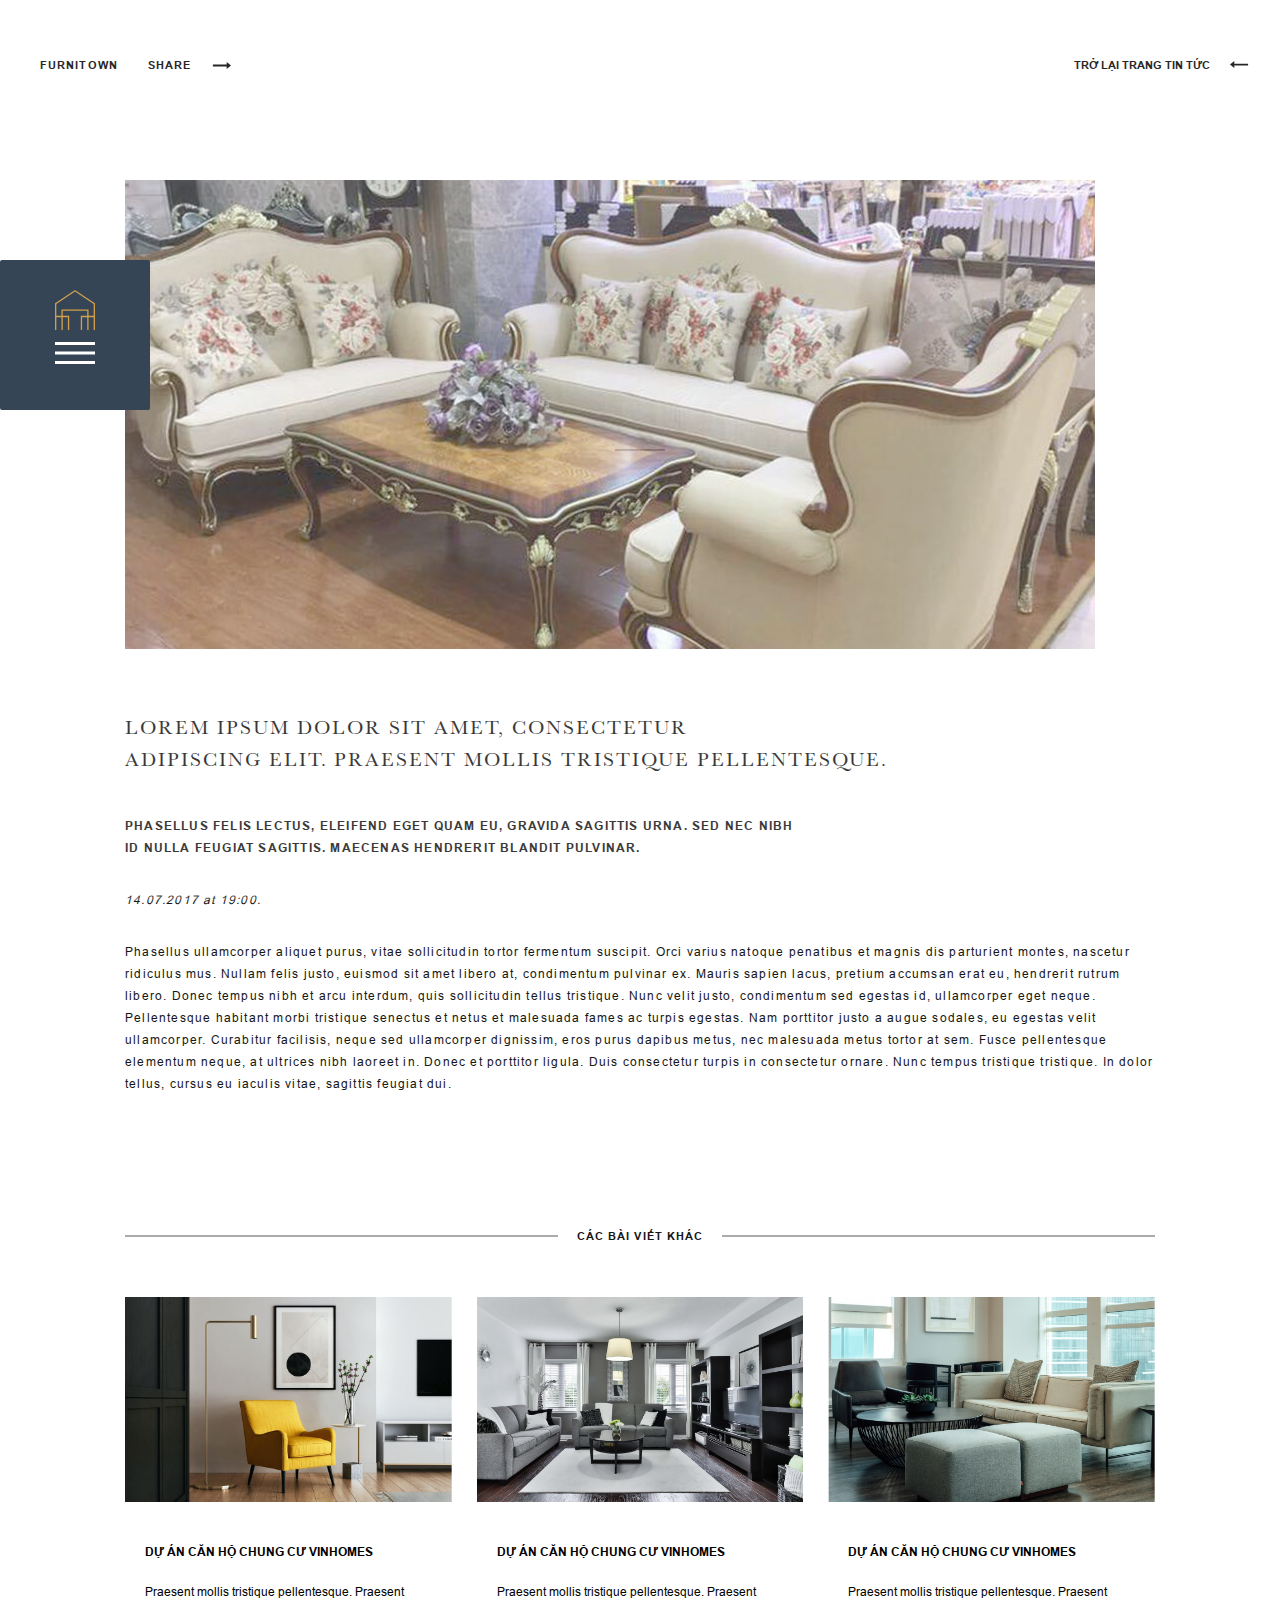
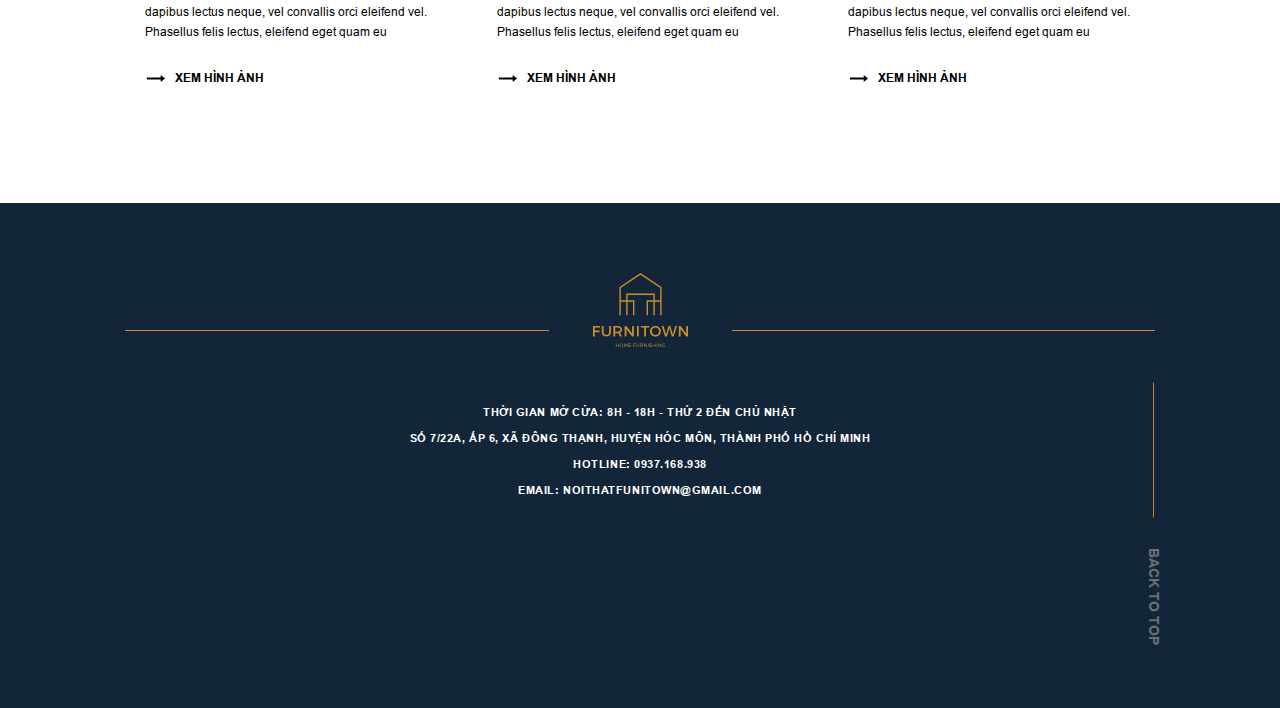
==== newdetail.html @ 419b24cd "first commit furnitown" ====
<!DOCTYPE html>
<html>

<head>
    <meta charset="UTF-8" />
    <meta name="viewport" content="width=device-width, initial-scale=1.0, maximum-scale=1.0, user-scalable=0" />
    <meta http-equiv="X-UA-Compatible" content="IE=edge,chrome=1" />
    <title>New Detail</title>
    <link rel="icon" href="favicon.ico" />
    <meta name="title" content="" />
    <meta name="description" content="" />

    <!-- meta facebook -->
    <meta property="og:locale" content="vi" />
    <meta property="og:type" content="article" />
    <meta property="og:title" content="" />
    <meta property="og:description" content="" />
    <meta property="og:url" content="" />
    <meta property="og:site_name" content="" />
    <meta property="og:image" content="" />

    <link rel="stylesheet" href="dest/style.min.css" />
    <link rel="stylesheet" href="dest/fonts.css" />
</head>

<!-- Mỗi body của mỗi page nên có class ví dụ homepage, aboutpage, contactpage... -->

<body class="newdetailpage">
    <div class="lazy-load"><span></span></div>
    <!-- HEADER -->
    <header class="--dark">
        <div class="container-fluid">
            <ul class="menu">
                <li><a href="./">FurniTown</a></li>
                <li>
                    <a href="#">Share <img src="./img/arrow-black.svg" alt="" /></a>
                </li>
            </ul>
            <a href="product2.html" class="btn-back">
                <span>trở lại trang tin tức</span>
                <img src="./img/arrow-black.svg" alt="" />
            </a>
        </div>
    </header>

    <!-- MAIN -->
    <main class="mainwrapper">
        <div class="newdetail">
            <div class="btnmenu">
                <div class="logo">
                    <img src="./img/logo-yellow.svg" alt="" />
                </div>
                <div class="logo-black">
                    <img src="./img/logo-full-black.svg" alt="" />
                </div>
                <div class="menu-hover">
                    <p>Menu</p>
                </div>
                <div class="hamburger">
                    <span></span>
                </div>
            </div>
            <div class="container">
                <div class="new__top">
                    <img src="./img/news1.jpg" alt="" />
                    <h1 class="heading">
                        LOREM IPSUM DOLOR SIT AMET, CONSECTETUR <br />
                        ADIPISCING ELIT. PRAESENT MOLLIS TRISTIQUE PELLENTESQUE.
                    </h1>
                    <h2 class="title">
                        PHASELLUS FELIS LECTUS, ELEIFEND EGET QUAM EU, GRAVIDA SAGITTIS
                        URNA. SED NEC NIBH ID NULLA FEUGIAT SAGITTIS. MAECENAS HENDRERIT
                        BLANDIT PULVINAR.
                    </h2>
                    <span>14.07.2017 at 19:00.</span>
                    <p class="desc">
                        Phasellus ullamcorper aliquet purus, vitae sollicitudin tortor
                        fermentum suscipit. Orci varius natoque penatibus et magnis dis
                        parturient montes, nascetur ridiculus mus. Nullam felis justo,
                        euismod sit amet libero at, condimentum pulvinar ex. Mauris sapien
                        lacus, pretium accumsan erat eu, hendrerit rutrum libero. Donec
                        tempus nibh et arcu interdum, quis sollicitudin tellus tristique.
                        Nunc velit justo, condimentum sed egestas id, ullamcorper eget
                        neque. Pellentesque habitant morbi tristique senectus et netus et
                        malesuada fames ac turpis egestas. Nam porttitor justo a augue
                        sodales, eu egestas velit ullamcorper. Curabitur facilisis, neque
                        sed ullamcorper dignissim, eros purus dapibus metus, nec malesuada
                        metus tortor at sem. Fusce pellentesque elementum neque, at
                        ultrices nibh laoreet in. Donec et porttitor ligula. Duis
                        consectetur turpis in consectetur ornare. Nunc tempus tristique
                        tristique. In dolor tellus, cursus eu iaculis vitae, sagittis
                        feugiat dui.
                    </p>
                </div>
                <div class="new__bottom">
                    <p class="new__title">các bài viết khác</p>
                    <div class="news item__list">
                        <div class="item">
                            <div class="img">
                                <a href="newdetail.html">
                                    <img src="./img/project2.jpg" alt="" />
                                </a>
                            </div>
                            <div class="content">
                                <h3>
                                    <a href="newdetail.html" class="title">Dự án căn hộ chung cư Vinhomes</a>
                                </h3>
                                <p class="desc">
                                    Praesent mollis tristique pellentesque. Praesent dapibus
                                    lectus neque, vel convallis orci eleifend vel. Phasellus
                                    felis lectus, eleifend eget quam eu
                                </p>
                                <a href="newdetail.html" class="btn__detail"><img src="./img/arrow-black.svg"
                                        alt="" /><span>xem hình ảnh</span></a>
                            </div>
                        </div>
                        <div class="item">
                            <div class="img">
                                <a href="newdetail.html">
                                    <img src="./img/project4.jpg" alt="" />
                                </a>
                            </div>
                            <div class="content">
                                <h3>
                                    <a href="newdetail.html" class="title">Dự án căn hộ chung cư Vinhomes</a>
                                </h3>
                                <p class="desc">
                                    Praesent mollis tristique pellentesque. Praesent dapibus
                                    lectus neque, vel convallis orci eleifend vel. Phasellus
                                    felis lectus, eleifend eget quam eu
                                </p>
                                <a href="newdetail.html" class="btn__detail"><img src="./img/arrow-black.svg"
                                        alt="" /><span>xem hình ảnh</span></a>
                            </div>
                        </div>
                        <div class="item">
                            <div class="img">
                                <a href="newdetail.html">
                                    <img src="./img/project6.jpg" alt="" />
                                </a>
                            </div>
                            <div class="content">
                                <h3>
                                    <a href="newdetail.html" class="title">Dự án căn hộ chung cư Vinhomes</a>
                                </h3>
                                <p class="desc">
                                    Praesent mollis tristique pellentesque. Praesent dapibus
                                    lectus neque, vel convallis orci eleifend vel. Phasellus
                                    felis lectus, eleifend eget quam eu
                                </p>
                                <a href="newdetail.html" class="btn__detail"><img src="./img/arrow-black.svg"
                                        alt="" /><span>xem hình ảnh</span></a>
                            </div>
                        </div>
                    </div>
                </div>
            </div>
        </div>

        <div class="sidebar">
            <div class="top">
                <span>Furnitown</span>
                <div class="follow">
                    <span>follow us</span>
                    <a href="#"> <img src="./img/email.svg" alt="" /></a>
                    <a href="#"> <img src="./img/facebook.svg" alt="" /></a>
                </div>
            </div>
            <div class="content">
                <div class="left">
                    <div class="logo">
                        <a href="index.html">
                            <img src="./img/logo-yellow.svg" alt="" />
                        </a>
                    </div>
                    <div class="close">
                        <img src="./img/cancel.svg" alt="" />
                    </div>
                </div>
                <div class="right">
                    <ul>
                        <li>
                            <a href="about.html" data-text="FurniTown">FurniTown</a>
                            <div class="line"></div>
                        </li>
                        <li>
                            <a href="product.html" data-text="Sản phẩm">Sản phẩm</a>
                            <div class="line"></div>
                        </li>
                        <li>
                            <a href="service.html" data-text="Dịch vụ">Dịch vụ</a>
                            <div class="line"></div>
                        </li>
                        <li>
                            <a href="project.html" data-text="Dự án">Dự án</a>
                            <div class="line"></div>
                        </li>
                        <li>
                            <a href="new.html" data-text="Tin tức">Tin tức</a>
                            <div class="line"></div>
                        </li>
                        <li>
                            <a href="contact.html" data-text="Liên hệ">Liên hệ</a>
                            <div class="line"></div>
                        </li>
                    </ul>
                </div>
            </div>
        </div>
        <nav class="scrollmenu">
            <div class="container">
                <ul>
                    <li><a href="about.html">FurniTown</a></li>
                    <li><a href="product.html">Sản phẩm</a></li>
                    <li><a href="service.html">Dịch vụ</a></li>
                    <li>
                        <a href="./" class="home"><img src="./img/logo-footer.svg" alt="" /></a>
                    </li>
                    <li><a href="project.html">Dự án</a></li>
                    <li><a href="new.html">Tin tức</a></li>
                    <li><a href="contact.html">Liên hệ</a></li>
                </ul>
            </div>
        </nav>
        <div class="menu-mobile">
            <div class="container">
                <div class="toggle-menu">
                    <div class="hamburger">
                        <span></span>
                    </div>
                    <span>Menu</span>
                </div>
                <div class="logo">
                    <a href="#">
                        <img src="./img/logo-footer.svg" alt="" />
                    </a>
                    <h1 class="hidden">Furnitown</h1>
                </div>
            </div>
        </div>
        <nav class="nav-mobile">
            <div class="container">
                <div class="follow">
                    <span>follow us</span>
                    <a href="#"> <img src="./img/email.svg" alt="" /></a>
                    <a href="#"> <img src="./img/facebook.svg" alt="" /></a>
                </div>
                <ul>
                    <li><a href="about.html">FurniTown</a></li>
                    <li><a href="product.html">Sản phẩm</a></li>
                    <li><a href="service.html">Dịch vụ</a></li>
                    <li><a href="project.html">Dự án</a></li>
                    <li><a href="new.html">Tin tức</a></li>
                    <li><a href="contact.html">Liên hệ</a></li>
                </ul>
            </div>
        </nav>
        <div class="overlay-modal"></div>
    </main>

    <!-- FOOTER -->
    <footer>
        <div class="container">
            <div class="content">
                <div class="logo">
                    <a href="#"><img src="./img/logo-footer.svg" alt="" /></a>
                </div>
                <p class="contact-us">
                    Thời gian mở cửa: 8h - 18h - Thứ 2 đến Chủ nhật <br />
                    Số 7/22A, Ấp 6, xã Đông Thạnh, huyện Hóc Môn, thành phố Hồ Chí Minh
                    <br />
                    HOTLINE: 0937.168.938 <br />
                    EMAIL: NOITHATFUNITOWN@GMAIL.COM
                </p>
            </div>
            <div class="backtotop">back to top</div>
        </div>
    </footer>

    <script type="text/javascript" src="dest/jsmain.min.js"></script>
    <script type="text/javascript" src="dest/main.js"></script>
</body>

</html>
---- dest/style.min.css ----
html,body,div,span,applet,object,iframe,h1,h2,h3,h4,h5,h6,p,blockquote,pre,a,abbr,acronym,address,big,cite,code,del,dfn,em,img,ins,kbd,q,s,samp,small,strike,strong,sub,sup,tt,var,b,u,i,center,dl,dt,dd,ol,ul,li,fieldset,form,label,legend,table,caption,tbody,tfoot,thead,tr,th,td,article,aside,canvas,details,embed,figure,figcaption,footer,header,hgroup,menu,nav,output,ruby,section,summary,time,mark,audio,video{margin:0;padding:0;border:0;font-size:100%;font:inherit;vertical-align:baseline}article,aside,details,figcaption,figure,footer,header,hgroup,menu,nav,section{display:block}body{line-height:1}ol,ul{list-style:none}blockquote,q{quotes:none}blockquote:before,blockquote:after,q:before,q:after{content:"";content:none}table{border-collapse:collapse;border-spacing:0}*::before,*::after{box-sizing:inherit}/*! normalize.css v8.0.1 | MIT License | github.com/necolas/normalize.css */html{line-height:1.15;-webkit-text-size-adjust:100%}hr{box-sizing:content-box;height:0;overflow:visible}pre{font-family:monospace, monospace;font-size:1em}a{background-color:transparent}abbr[title]{border-bottom:none;text-decoration:underline;text-decoration:underline dotted}b,strong{font-weight:bolder}code,kbd,samp{font-family:monospace, monospace;font-size:1em}small{font-size:80%}sub,sup{font-size:75%;line-height:0;position:relative;vertical-align:baseline}sub{bottom:-0.25em}sup{top:-0.5em}img{border-style:none}button,input,optgroup,select,textarea{font-family:inherit;font-size:100%;line-height:1.15;margin:0}button,input{overflow:visible}button,select{text-transform:none}button,[type="button"],[type="reset"],[type="submit"]{-webkit-appearance:button}button::-moz-focus-inner,[type="button"]::-moz-focus-inner,[type="reset"]::-moz-focus-inner,[type="submit"]::-moz-focus-inner{border-style:none;padding:0}button:-moz-focusring,[type="button"]:-moz-focusring,[type="reset"]:-moz-focusring,[type="submit"]:-moz-focusring{outline:1px dotted ButtonText}fieldset{padding:0.35em 0.75em 0.625em}legend{box-sizing:border-box;color:inherit;display:table;max-width:100%;padding:0;white-space:normal}progress{vertical-align:baseline}textarea{overflow:auto}[type="checkbox"],[type="radio"]{box-sizing:border-box;padding:0}[type="number"]::-webkit-inner-spin-button,[type="number"]::-webkit-outer-spin-button{height:auto}[type="search"]{-webkit-appearance:textfield;outline-offset:-2px}[type="search"]::-webkit-search-decoration{-webkit-appearance:none}::-webkit-file-upload-button{-webkit-appearance:button;font:inherit}details{display:block}summary{display:list-item}template{display:none}[hidden]{display:none}:root{--h1-fs: 8rem;--h1-lh: 1.6;--h2-fs: 4.4rem;--h2-lh: 5.045rem;--h3-fs: 3.2rem;--h3-lh: 5.045rem;--h4-fs: 2.6rem;--h4-lh: 5.045rem;--h5-fs: 1.8rem;--h5-lh: 4rem;--body16-fs: 1.2rem;--body16-lh: 1;--body14-fs: 1.4rem;--body14-lh: 2.2rem;--gap: 30px;--height-header: 70px;--header-mobile: 80px;--height-button: 56px;--ptop: 150px;--pd-section: 120px}@media (max-width: 767px){:root{--h1-fs: 4.5rem;--h2-fs: 3.8rem;--h2-lh: 3.8rem;--height-header: 70px;--pd-section: 50px;--ptop: 70px}}@-ms-viewport{width:device-width}*{-webkit-font-smoothing:antialiased;-moz-osx-font-smoothing:grayscale;-webkit-font-smoothing:antialiased;-moz-osx-font-smoothing:grayscale;text-rendering:optimizeLegibility;box-sizing:border-box}html{font-size:62.5%;scroll-behavior:smooth}body{width:100%;max-width:100%;margin:auto;font-size:var(--body16-fs);font-family:AR;line-height:var(--body16-lh);color:#010101;text-transform:none;background:#fff;position:relative}body .container-fluid{width:100%;padding-right:var(--gap);padding-left:var(--gap);margin-right:auto;margin-left:auto}@media screen and (max-width: 767px){body .container-fluid{padding-right:calc(var(--gap) / 2);padding-left:calc(var(--gap) / 2)}}body .container{width:100%;padding-right:calc(var(--gap) / 2);padding-left:calc(var(--gap) / 2);margin-right:auto;margin-left:auto}@media (min-width: 576px){body .container{max-width:540px}}@media (min-width: 768px){body .container{max-width:720px}}@media (min-width: 992px){body .container{max-width:960px}}@media (min-width: 1200px){body .container{max-width:1060px}}body .mainwrapper{width:100%;margin:auto;opacity:1;pointer-events:auto}img{max-width:100%;height:auto;-webkit-user-select:none;-khtml-user-select:none;-moz-user-select:none;-o-user-select:none;user-select:none}img.--center{margin:0 auto;display:block}a{text-decoration:none}.--white-cl{color:#fff}.--black-cl{color:#171717}.--blue-cl{color:#132539}article h1,article h2,article h3,article h4,article h5,article h6{display:block}article p{margin:0 0 1.12rem 0}article strong{font-family:AB}article ol,article ul{list-style:initial;padding-left:18px}article img{display:inline-block;height:auto;overflow:hidden;border-radius:10px;margin:25px auto}article .video{width:100%;height:0;padding-bottom:56.25%;position:relative;margin:25px auto}article .video iframe,article .video video{position:absolute;width:100%;height:100%;top:0;left:0}@media screen and (max-width: 767px){article img{margin:20px auto}}.hidden{display:none}.btn{border:none;outline:none;cursor:pointer;display:inline-flex;align-items:center;justify-content:center;width:200px;height:35px;font-size:1.1rem;font-family:AB;line-height:2rem;color:#171717;text-transform:uppercase}.btn.--border{border:1px solid #585958}.btn.--yellow{position:relative;transition:color .4s cubic-bezier(0.79, 0.33, 0.16, 0.94);-webkit-transition:color .4s cubic-bezier(0.79, 0.33, 0.16, 0.94);-moz-transition:color .4s cubic-bezier(0.79, 0.33, 0.16, 0.94);-ms-transition:color .4s cubic-bezier(0.79, 0.33, 0.16, 0.94);-o-transition:color .4s cubic-bezier(0.79, 0.33, 0.16, 0.94)}.btn.--yellow:before{content:"";position:absolute;top:0;left:0;width:100%;height:100%;background-color:#c48b2c;z-index:-1;transform:scaleX(0);-webkit-transform:scaleX(0);-moz-transform:scaleX(0);-ms-transform:scaleX(0);-o-transform:scaleX(0);transform-origin:right;-webkit-transform-origin:right;-moz-transform-origin:right;-ms-transform-origin:right;-o-transform-origin:right;transition:transform .4s cubic-bezier(0.79, 0.33, 0.16, 0.94);-webkit-transition:transform .4s cubic-bezier(0.79, 0.33, 0.16, 0.94);-moz-transition:transform .4s cubic-bezier(0.79, 0.33, 0.16, 0.94);-ms-transition:transform .4s cubic-bezier(0.79, 0.33, 0.16, 0.94);-o-transition:transform .4s cubic-bezier(0.79, 0.33, 0.16, 0.94)}.btn.--yellow:hover{color:#fff}.btn.--yellow:hover:before{transform:scaleX(1);-webkit-transform:scaleX(1);-moz-transform:scaleX(1);-ms-transform:scaleX(1);-o-transform:scaleX(1);transform-origin:left;-webkit-transform-origin:left;-moz-transform-origin:left;-ms-transform-origin:left;-o-transform-origin:left}@media screen and (max-width: 767px){.btn{width:150px}}.btn__group .btn+.btn{margin-left:30px}@media screen and (max-width: 767px){.btn__group .btn+.btn{margin-left:15px}}.hamburger{width:40px;height:22px;position:relative;z-index:100;cursor:pointer;display:inline-block}.hamburger span{display:block;width:100%;height:3px;background-color:#fff;position:absolute;top:50%;left:50%;transform:translate(-50%, -50%);-webkit-transform:translate(-50%, -50%);-moz-transform:translate(-50%, -50%);-ms-transform:translate(-50%, -50%);-o-transform:translate(-50%, -50%)}.hamburger:before,.hamburger:after{display:block;content:"";width:100%;height:3px;background-color:#fff;position:absolute;left:0;transform:rotate(0deg) translate(0px, 0px);-webkit-transform:rotate(0deg) translate(0px, 0px);-moz-transform:rotate(0deg) translate(0px, 0px);-ms-transform:rotate(0deg) translate(0px, 0px);-o-transform:rotate(0deg) translate(0px, 0px);transition:.4s;-webkit-transition:.4s;-moz-transition:.4s;-ms-transition:.4s;-o-transition:.4s}.hamburger:before{top:0}.hamburger:after{bottom:0}.hamburger.active span{opacity:0}.hamburger.active:before{transform:rotate(45deg) translate(14px, 0px);-webkit-transform:rotate(45deg) translate(14px, 0px);-moz-transform:rotate(45deg) translate(14px, 0px);-ms-transform:rotate(45deg) translate(14px, 0px);-o-transform:rotate(45deg) translate(14px, 0px)}.hamburger.active:after{transform:rotate(-45deg) translate(14px, 0px);-webkit-transform:rotate(-45deg) translate(14px, 0px);-moz-transform:rotate(-45deg) translate(14px, 0px);-ms-transform:rotate(-45deg) translate(14px, 0px);-o-transform:rotate(-45deg) translate(14px, 0px)}.btnmenu{text-align:center;cursor:pointer;width:150px;height:150px;transition:all .4s;-webkit-transition:all .4s;-moz-transition:all .4s;-ms-transition:all .4s;-o-transition:all .4s;padding:30px 0;background-color:#132539;border-radius:2px}.btnmenu>*{pointer-events:none}.btnmenu .logo img{width:40px;cursor:pointer}.btnmenu .hamburger{margin-top:20px}.btnmenu .logo-black{position:relative;transform:translateX(0);-webkit-transform:translateX(0);-moz-transform:translateX(0);-ms-transform:translateX(0);-o-transform:translateX(0);transition:.5s;-webkit-transition:.5s;-moz-transition:.5s;-ms-transition:.5s;-o-transition:.5s}.btnmenu .logo-black:before{content:"";width:0;position:absolute;left:70px;bottom:-6px;background-color:#171717;transition:all .4s;-webkit-transition:all .4s;-moz-transition:all .4s;-ms-transition:all .4s;-o-transition:all .4s}.btnmenu .logo-black img{display:block;width:0px;margin-top:-10px;margin-left:70px}.btnmenu .menu-hover{height:0}.btnmenu .menu-hover p{font-size:0;font-family:AB;line-height:1;color:#171717;text-transform:uppercase;padding-left:20px;display:flex;align-items:center}.btnmenu:hover{width:180px;background-color:#fff;box-shadow:rgba(149,157,165,0.2) 0px 8px 24px}.btnmenu:hover .hamburger{display:none}.btnmenu:hover .logo{display:none}.btnmenu:hover .logo-black{transform:translateX(10px);-webkit-transform:translateX(10px);-moz-transform:translateX(10px);-ms-transform:translateX(10px);-o-transform:translateX(10px)}.btnmenu:hover .logo-black:before{width:80px;height:1px}.btnmenu:hover .logo-black img{width:80px}.btnmenu:hover .menu-hover{height:100%}.btnmenu:hover .menu-hover p{font-size:1.2rem}@media screen and (max-width: 991px){.btnmenu{display:none}}.btn__detail{display:inline-flex;align-items:center;color:#010101;font-family:AB;text-transform:uppercase;padding:5px 0}.btn__detail:hover img{transform:translateX(60px);-webkit-transform:translateX(60px);-moz-transform:translateX(60px);-ms-transform:translateX(60px);-o-transform:translateX(60px)}.btn__detail:hover span{transform:translateX(-30px);-webkit-transform:translateX(-30px);-moz-transform:translateX(-30px);-ms-transform:translateX(-30px);-o-transform:translateX(-30px)}.btn__detail img{width:20px;margin-right:10px;transform:translateX(0);-webkit-transform:translateX(0);-moz-transform:translateX(0);-ms-transform:translateX(0);-o-transform:translateX(0);transition:.4s;-webkit-transition:.4s;-moz-transition:.4s;-ms-transition:.4s;-o-transition:.4s}.btn__detail span{transform:translateX(0);-webkit-transform:translateX(0);-moz-transform:translateX(0);-ms-transform:translateX(0);-o-transform:translateX(0);transition:.4s;-webkit-transition:.4s;-moz-transition:.4s;-ms-transition:.4s;-o-transition:.4s}.control2{display:inline-flex;align-items:center}.control2__btn{cursor:pointer;display:inline-flex;align-items:center;justify-content:center;width:60px;height:60px;border-radius:50%;background-color:#363940}.control2__btn+.control2__btn{margin-left:20px}.control2__btn.--prev img{transform:rotate(180deg);-webkit-transform:rotate(180deg);-moz-transform:rotate(180deg);-ms-transform:rotate(180deg);-o-transform:rotate(180deg)}.control2__btn img{width:12px}.heading{font-family:ER;text-transform:uppercase}.heading.--lg{font-size:var(--h1-fs);line-height:var(--h1-lh)}.heading.--md{font-size:var(--h2-fs);line-height:var(--h2-lh);letter-spacing:0.44rem}.heading.--sm{font-size:var(--h3-fs);line-height:var(--h3-lh);letter-spacing:0.32rem}.heading.--xs{font-size:var(--h4-fs);line-height:var(--h4-lh);letter-spacing:0.26rem}.heading.--xxs{font-size:var(--h5-fs);line-height:var(--h5-lh)}.desc.--lg{font-size:1.4rem;line-height:4.6rem;letter-spacing:0.14rem}.desc.--md{font-size:1.2rem;line-height:2.6rem;letter-spacing:0.12rem}.textbox{display:flex;justify-content:space-between;align-items:flex-end;margin-bottom:40px}.textbox__content{display:flex;align-items:center}.textbox__content .num{font-size:9rem;font-family:ER;line-height:1;color:#c48b2c;text-transform:uppercase;margin-right:25px}.textbox__content .text{max-width:430px}.textbox__content .text .heading{font-size:var(--h5-fs);font-family:ER;line-height:var(--h5-lh);color:inherit;text-transform:uppercase}.textbox__content .text .desc{line-height:2rem}@media screen and (max-width: 767px){.textbox{flex-direction:column;margin-bottom:30px}.textbox .btn__detail{margin-top:20px}}.panel{width:100%;height:450px;position:relative}.panel .slogan{position:absolute;top:50%;right:245px;max-width:530px;font-size:2.4rem;font-family:ER;line-height:5rem;color:#fff;text-transform:uppercase;text-align:right;transform:translateY(-50%);-webkit-transform:translateY(-50%);-moz-transform:translateY(-50%);-ms-transform:translateY(-50%);-o-transform:translateY(-50%)}.panel .btnmenu{position:absolute;bottom:0;left:0}.panel img{width:100%;height:100%}@media screen and (max-width: 1199px){.panel .btnmenu{display:none}}@media screen and (max-width: 991px){.panel .slogan{right:var(--gap)}}@media screen and (max-width: 767px){.panel{height:40vh;margin-top:var(--header-mobile)}}.item__list{--column: 3;--spacing: 25px;display:flex;flex-wrap:wrap;margin-left:calc(-1 * var(--spacing));position:relative}.item__list:before,.item__list:after{content:"";position:absolute;width:1px;height:93%;background-color:#bebebe}.item__list:before{left:calc(calc(100% / var(--column) + calc(var(--spacing) / 2)))}.item__list:after{right:calc(calc(100% / var(--column) - calc(var(--spacing) / 2)))}.item__list .item{width:calc(calc(100% / var(--column)) - var(--spacing));margin-left:var(--spacing);margin-bottom:30px;cursor:pointer}.item__list .item:hover .img a:before{background-color:rgba(0,0,0,0.2)}.item__list .item:hover .img a img{transform:translate(-50%, -50%) scale(1.1);-webkit-transform:translate(-50%, -50%) scale(1.1);-moz-transform:translate(-50%, -50%) scale(1.1);-ms-transform:translate(-50%, -50%) scale(1.1);-o-transform:translate(-50%, -50%) scale(1.1)}.item__list .item:hover .content{background-color:#c48b2c}.item__list .item .img a{display:block;height:0;width:100%;padding-bottom:62.8%;overflow:hidden;position:relative;transition:.4s;-webkit-transition:.4s;-moz-transition:.4s;-ms-transition:.4s;-o-transition:.4s}.item__list .item .img a:before{content:"";position:absolute;z-index:2;top:0;left:0;width:100%;height:100%;background-color:transparent;transition:.4s;-webkit-transition:.4s;-moz-transition:.4s;-ms-transition:.4s;-o-transition:.4s}.item__list .item .img a img{min-width:100%;min-height:100%;position:absolute;top:50%;left:50%;transform:translate(-50%, -50%) scale(1);-webkit-transform:translate(-50%, -50%) scale(1);-moz-transform:translate(-50%, -50%) scale(1);-ms-transform:translate(-50%, -50%) scale(1);-o-transform:translate(-50%, -50%) scale(1);transition:.4s;-webkit-transition:.4s;-moz-transition:.4s;-ms-transition:.4s;-o-transition:.4s}.item__list .item .content{padding:40px 20px 25px;background-color:transparent;transition:.4s;-webkit-transition:.4s;-moz-transition:.4s;-ms-transition:.4s;-o-transition:.4s}.item__list .item .content .title{display:inline-block;font-size:1.2rem;font-family:AB;line-height:2rem;color:#010101;text-transform:uppercase;margin-bottom:20px}.item__list .item .content .desc{line-height:2rem;margin-bottom:25px}.item__list .item .content .btn__detail:hover img{transform:translateX(100px);-webkit-transform:translateX(100px);-moz-transform:translateX(100px);-ms-transform:translateX(100px);-o-transform:translateX(100px)}.item__list .item .detail{padding:30px 0 50px}.item__list .item .detail .title{width:100%;font-size:var(--h5-fs);line-height:var(--h5-lh);color:#010101}.item__list .item .detail .prize{line-height:4rem;letter-spacing:0.12rem;text-transform:uppercase}@media screen and (max-width: 767px){.item__list{--column: 1}.item__list:before,.item__list:after{display:none}}.btn-back{display:inline-flex;align-items:center}.btn-back:hover span{transform:translateX(40px);-webkit-transform:translateX(40px);-moz-transform:translateX(40px);-ms-transform:translateX(40px);-o-transform:translateX(40px)}.btn-back:hover img{transform:translateX(-150px) rotate(180deg);-webkit-transform:translateX(-150px) rotate(180deg);-moz-transform:translateX(-150px) rotate(180deg);-ms-transform:translateX(-150px) rotate(180deg);-o-transform:translateX(-150px) rotate(180deg)}.btn-back span{font-size:1.1rem;font-family:AB;line-height:3rem;color:#010101;text-transform:uppercase;margin-right:20px;transform:translateX(0);-webkit-transform:translateX(0);-moz-transform:translateX(0);-ms-transform:translateX(0);-o-transform:translateX(0);transition:.4s;-webkit-transition:.4s;-moz-transition:.4s;-ms-transition:.4s;-o-transition:.4s}.btn-back img{width:20px;transform:translateX(0) rotate(180deg);-webkit-transform:translateX(0) rotate(180deg);-moz-transform:translateX(0) rotate(180deg);-ms-transform:translateX(0) rotate(180deg);-o-transform:translateX(0) rotate(180deg);transition:.4s;-webkit-transition:.4s;-moz-transition:.4s;-ms-transition:.4s;-o-transition:.4s}.pagination{margin:70px 0 80px}.pagination ul{display:flex;align-items:center;justify-content:center}.pagination ul li{cursor:pointer;display:flex;align-items:center;justify-content:center;background-color:transparent;width:30px;height:30px;transition:.4s;-webkit-transition:.4s;-moz-transition:.4s;-ms-transition:.4s;-o-transition:.4s}.pagination ul li+li{margin-left:15px}.pagination ul li:hover,.pagination ul li.active{background-color:#ebebeb;border:1px solid}@media screen and (max-width: 991px){.pagination{margin:50px 0 60px}}/*! Flickity v2.2.2 */.flickity-enabled{position:relative}.flickity-enabled:focus{outline:none}.flickity-viewport{overflow:hidden;position:relative;height:100%}.flickity-slider{position:absolute;width:100%;height:100%}.flickity-enabled.is-draggable{-webkit-tap-highlight-color:transparent;-webkit-user-select:none;-moz-user-select:none;-ms-user-select:none;user-select:none}.flickity-enabled.is-draggable .flickity-viewport{cursor:move;cursor:-webkit-grab;cursor:grab}.flickity-enabled.is-draggable .flickity-viewport.is-pointer-down{cursor:-webkit-grabbing;cursor:grabbing}.flickity-button{position:absolute;background:rgba(255,255,255,0.75);border:none;color:#333}.flickity-button:hover{background:white;cursor:pointer}.flickity-button:focus{outline:none;box-shadow:0 0 0 5px #19f}.flickity-button:active{opacity:0.6}.flickity-button:disabled{opacity:0.3;cursor:auto;pointer-events:none}.flickity-button-icon{fill:currentColor}.flickity-prev-next-button{top:50%;width:44px;height:44px;border-radius:50%;transform:translateY(-50%)}.flickity-prev-next-button.previous{left:10px}.flickity-prev-next-button.next{right:10px}.flickity-rtl .flickity-prev-next-button.previous{left:auto;right:10px}.flickity-rtl .flickity-prev-next-button.next{right:auto;left:10px}.flickity-prev-next-button .flickity-button-icon{position:absolute;left:20%;top:20%;width:60%;height:60%}.flickity-page-dots{position:absolute;width:100%;bottom:-25px;padding:0;margin:0;list-style:none;text-align:center;line-height:1}.flickity-rtl .flickity-page-dots{direction:rtl}.flickity-page-dots .dot{display:inline-block;width:10px;height:10px;margin:0 8px;background:#333;border-radius:50%;opacity:0.25;cursor:pointer}.flickity-page-dots .dot.is-selected{opacity:1}.pswp__button{width:44px;height:44px;position:relative;background:none;cursor:pointer;overflow:visible;-webkit-appearance:none;display:block;border:0;padding:0;margin:0;float:right;opacity:0.75;-webkit-transition:opacity 0.2s;transition:opacity 0.2s;-webkit-box-shadow:none;box-shadow:none}.pswp__button:focus,.pswp__button:hover{opacity:1}.pswp__button:active{outline:none;opacity:0.9}.pswp__button::-moz-focus-inner{padding:0;border:0}.pswp__ui--over-close .pswp__button--close{opacity:1}.pswp__button,.pswp__button--arrow--left:before,.pswp__button--arrow--right:before{background:url(../img/default-skin.png) 0 0 no-repeat;background-size:264px 88px;width:44px;height:44px}@media (-webkit-min-device-pixel-ratio: 1.1), (-webkit-min-device-pixel-ratio: 1.09375), (min-resolution: 105dpi), (min-resolution: 1.1dppx){.pswp--svg .pswp__button,.pswp--svg .pswp__button--arrow--left:before,.pswp--svg .pswp__button--arrow--right:before{background-image:url(../img/default-skin.svg)}.pswp--svg .pswp__button--arrow--left,.pswp--svg .pswp__button--arrow--right{background:none}}.pswp__button--close{background-position:0 -44px}.pswp__button--share{background-position:-44px -44px}.pswp__button--fs{display:none}.pswp--supports-fs .pswp__button--fs{display:block}.pswp--fs .pswp__button--fs{background-position:-44px 0}.pswp__button--zoom{display:none;background-position:-88px 0}.pswp--zoom-allowed .pswp__button--zoom{display:block}.pswp--zoomed-in .pswp__button--zoom{background-position:-132px 0}.pswp--touch .pswp__button--arrow--left,.pswp--touch .pswp__button--arrow--right{visibility:hidden}.pswp__button--arrow--left,.pswp__button--arrow--right{background:none;top:50%;margin-top:-50px;width:70px;height:100px;position:absolute}.pswp__button--arrow--left{left:0}.pswp__button--arrow--right{right:0}.pswp__button--arrow--left:before,.pswp__button--arrow--right:before{content:"";top:35px;background-color:rgba(0,0,0,0.3);height:30px;width:32px;position:absolute}.pswp__button--arrow--left:before{left:6px;background-position:-138px -44px}.pswp__button--arrow--right:before{right:6px;background-position:-94px -44px}.pswp__counter,.pswp__share-modal{-webkit-user-select:none;-moz-user-select:none;-ms-user-select:none;user-select:none}.pswp__share-modal{display:block;background:rgba(0,0,0,0.5);width:100%;height:100%;top:0;left:0;padding:10px;position:absolute;z-index:1600;opacity:0;-webkit-transition:opacity 0.25s ease-out;transition:opacity 0.25s ease-out;-webkit-backface-visibility:hidden;will-change:opacity}.pswp__share-modal--hidden{display:none}.pswp__share-tooltip{z-index:1620;position:absolute;background:#fff;top:56px;border-radius:2px;display:block;width:auto;right:44px;-webkit-box-shadow:0 2px 5px rgba(0,0,0,0.25);box-shadow:0 2px 5px rgba(0,0,0,0.25);-webkit-transform:translateY(6px);-ms-transform:translateY(6px);transform:translateY(6px);-webkit-transition:-webkit-transform 0.25s;transition:transform 0.25s;-webkit-backface-visibility:hidden;will-change:transform}.pswp__share-tooltip a{display:block;padding:8px 12px;color:#000;text-decoration:none;font-size:14px;line-height:18px}.pswp__share-tooltip a:hover{text-decoration:none;color:#000}.pswp__share-tooltip a:first-child{border-radius:2px 2px 0 0}.pswp__share-tooltip a:last-child{border-radius:0 0 2px 2px}.pswp__share-modal--fade-in{opacity:1}.pswp__share-modal--fade-in .pswp__share-tooltip{-webkit-transform:translateY(0);-ms-transform:translateY(0);transform:translateY(0)}.pswp--touch .pswp__share-tooltip a{padding:16px 12px}a.pswp__share--facebook:before{content:"";display:block;width:0;height:0;position:absolute;top:-12px;right:15px;border:6px solid transparent;border-bottom-color:#fff;-webkit-pointer-events:none;-moz-pointer-events:none;pointer-events:none}a.pswp__share--facebook:hover{background:#3e5c9a;color:#fff}a.pswp__share--facebook:hover:before{border-bottom-color:#3e5c9a}a.pswp__share--twitter:hover{background:#55acee;color:#fff}a.pswp__share--pinterest:hover{background:#ccc;color:#ce272d}a.pswp__share--download:hover{background:#ddd}.pswp__counter{position:absolute;left:0;top:0;height:44px;font-size:13px;line-height:44px;color:#fff;opacity:0.75;padding:0 10px}.pswp__caption{position:absolute;left:0;bottom:0;width:100%;min-height:44px}.pswp__caption small{font-size:11px;color:#bbb}.pswp__caption__center{text-align:left;max-width:420px;margin:0 auto;font-size:13px;padding:10px;line-height:20px;color:#ccc}.pswp__caption--empty{display:none}.pswp__caption--fake{visibility:hidden}.pswp__preloader{width:44px;height:44px;position:absolute;top:0;left:50%;margin-left:-22px;opacity:0;-webkit-transition:opacity 0.25s ease-out;transition:opacity 0.25s ease-out;will-change:opacity;direction:ltr}.pswp__preloader__icn{width:20px;height:20px;margin:12px}.pswp__preloader--active{opacity:1}.pswp__preloader--active .pswp__preloader__icn{background:url(../img/preloader.gif) 0 0 no-repeat center}.pswp--css_animation .pswp__preloader--active{opacity:1}.pswp--css_animation .pswp__preloader--active .pswp__preloader__icn{-webkit-animation:clockwise 500ms linear infinite;animation:clockwise 500ms linear infinite}.pswp--css_animation .pswp__preloader--active .pswp__preloader__donut{-webkit-animation:donut-rotate 1000ms cubic-bezier(0.4, 0, 0.22, 1) infinite;animation:donut-rotate 1000ms cubic-bezier(0.4, 0, 0.22, 1) infinite}.pswp--css_animation .pswp__preloader__icn{background:none;opacity:0.75;width:14px;height:14px;position:absolute;left:50%;top:50%;transform:translate(-50%, -50%);margin:0}.pswp--css_animation .pswp__preloader__cut{position:relative;width:7px;height:14px;overflow:hidden}.pswp--css_animation .pswp__preloader__donut{-webkit-box-sizing:border-box;box-sizing:border-box;width:14px;height:14px;border:2px solid #fff;border-radius:50%;border-left-color:transparent;border-bottom-color:transparent;position:absolute;top:0;left:0;background:none;margin:0}@media screen and (max-width: 1024px){.pswp__preloader{position:relative;left:auto;top:auto;margin:0;float:right}}@-webkit-keyframes clockwise{0%{-webkit-transform:rotate(0deg);transform:rotate(0deg)}100%{-webkit-transform:rotate(360deg);transform:rotate(360deg)}}@keyframes clockwise{0%{-webkit-transform:rotate(0deg);transform:rotate(0deg)}100%{-webkit-transform:rotate(360deg);transform:rotate(360deg)}}@-webkit-keyframes donut-rotate{0%{-webkit-transform:rotate(0);transform:rotate(0)}50%{-webkit-transform:rotate(-140deg);transform:rotate(-140deg)}100%{-webkit-transform:rotate(0);transform:rotate(0)}}@keyframes donut-rotate{0%{-webkit-transform:rotate(0);transform:rotate(0)}50%{-webkit-transform:rotate(-140deg);transform:rotate(-140deg)}100%{-webkit-transform:rotate(0);transform:rotate(0)}}.pswp__ui{-webkit-font-smoothing:auto;visibility:visible;opacity:1;z-index:1550}.pswp__top-bar{position:absolute;left:0;top:0;height:44px;width:100%}.pswp__caption,.pswp__top-bar,.pswp--has_mouse .pswp__button--arrow--left,.pswp--has_mouse .pswp__button--arrow--right{-webkit-backface-visibility:hidden;will-change:opacity;-webkit-transition:opacity 333ms cubic-bezier(0.4, 0, 0.22, 1);transition:opacity 333ms cubic-bezier(0.4, 0, 0.22, 1)}.pswp--has_mouse .pswp__button--arrow--left,.pswp--has_mouse .pswp__button--arrow--right{visibility:visible}.pswp__top-bar,.pswp__caption{background-color:rgba(0,0,0,0.5)}.pswp__ui--fit .pswp__top-bar,.pswp__ui--fit .pswp__caption{background-color:rgba(0,0,0,0.3)}.pswp__ui--idle .pswp__top-bar{opacity:0}.pswp__ui--idle .pswp__button--arrow--left,.pswp__ui--idle .pswp__button--arrow--right{opacity:0}.pswp__ui--hidden .pswp__top-bar,.pswp__ui--hidden .pswp__caption,.pswp__ui--hidden .pswp__button--arrow--left,.pswp__ui--hidden .pswp__button--arrow--right{opacity:0.001}.pswp__ui--one-slide .pswp__button--arrow--left,.pswp__ui--one-slide .pswp__button--arrow--right,.pswp__ui--one-slide .pswp__counter{display:none}.pswp__element--disabled{display:none !important}.pswp--minimal--dark .pswp__top-bar{background:none}.pswp{display:none;position:absolute;width:100%;height:100%;left:0;top:0;overflow:hidden;-ms-touch-action:none;touch-action:none;z-index:1500;-webkit-text-size-adjust:100%;-webkit-backface-visibility:hidden;outline:none}.pswp *{-webkit-box-sizing:border-box;box-sizing:border-box}.pswp img{max-width:none}.pswp--animate_opacity{opacity:0.001;will-change:opacity;-webkit-transition:opacity 333ms cubic-bezier(0.4, 0, 0.22, 1);transition:opacity 333ms cubic-bezier(0.4, 0, 0.22, 1)}.pswp--open{display:block}.pswp--zoom-allowed .pswp__img{cursor:-webkit-zoom-in;cursor:-moz-zoom-in;cursor:zoom-in}.pswp--zoomed-in .pswp__img{cursor:-webkit-grab;cursor:-moz-grab;cursor:grab}.pswp--dragging .pswp__img{cursor:-webkit-grabbing;cursor:-moz-grabbing;cursor:grabbing}.pswp__bg{position:absolute;left:0;top:0;width:100%;height:100%;background:#000;opacity:0;-webkit-transform:translateZ(0);transform:translateZ(0);-webkit-backface-visibility:hidden;will-change:opacity}.pswp__scroll-wrap{position:absolute;left:0;top:0;width:100%;height:100%;overflow:hidden}.pswp__container,.pswp__zoom-wrap{-ms-touch-action:none;touch-action:none;position:absolute;left:0;right:0;top:0;bottom:0}.pswp__container,.pswp__img{-webkit-user-select:none;-moz-user-select:none;-ms-user-select:none;user-select:none;-webkit-tap-highlight-color:transparent;-webkit-touch-callout:none}.pswp__zoom-wrap{position:absolute;width:100%;-webkit-transform-origin:left top;-ms-transform-origin:left top;transform-origin:left top;-webkit-transition:-webkit-transform 333ms cubic-bezier(0.4, 0, 0.22, 1);transition:transform 333ms cubic-bezier(0.4, 0, 0.22, 1)}.pswp__bg{will-change:opacity;-webkit-transition:opacity 333ms cubic-bezier(0.4, 0, 0.22, 1);transition:opacity 333ms cubic-bezier(0.4, 0, 0.22, 1)}.pswp--animated-in .pswp__bg,.pswp--animated-in .pswp__zoom-wrap{-webkit-transition:none;transition:none}.pswp__container,.pswp__zoom-wrap{-webkit-backface-visibility:hidden}.pswp__item{position:absolute;left:0;right:0;top:0;bottom:0;overflow:hidden}.pswp__img{position:absolute;width:auto;height:auto;top:0;left:0}.pswp__img--placeholder{-webkit-backface-visibility:hidden}.pswp__img--placeholder--blank{background:#222}.pswp--ie .pswp__img{width:100% !important;height:auto !important;left:0;top:0}.pswp__error-msg{position:absolute;left:0;top:50%;width:100%;text-align:center;font-size:14px;line-height:16px;margin-top:-8px;color:#ccc}.pswp__error-msg a{color:#ccc;text-decoration:underline}.lazy-load{position:fixed;height:100%;width:100%;background:#fff;top:0;right:0;z-index:10;display:flex;justify-content:center}.lazy-load span{height:2px;width:50px;background:#171717;align-self:center;animation:rotate 1.5s infinite}@keyframes rotate{from{transform:rotate(0);background:#171717}to{transform:rotate(180deg);background:#fff}}header{position:fixed;left:0;width:100%;z-index:99}header .menu{margin-top:45px;display:flex;align-items:center}header .menu li a{letter-spacing:0.11rem;font-size:1.1rem;font-family:AB;line-height:normal;color:#fff;text-transform:uppercase}header .menu li a:first-child{margin:0 20px 0 10px}header .menu li img{width:20px;margin-left:15px;transform:translateX(0);-webkit-transform:translateX(0);-moz-transform:translateX(0);-ms-transform:translateX(0);-o-transform:translateX(0);transition:.4s;-webkit-transition:.4s;-moz-transition:.4s;-ms-transition:.4s;-o-transition:.4s}header .menu li:hover img{transform:translateX(30%);-webkit-transform:translateX(30%);-moz-transform:translateX(30%);-ms-transform:translateX(30%);-o-transform:translateX(30%)}header.--dark{position:initial}header.--dark .menu li a{color:#010101}@media screen and (max-width: 767px){header .menu{display:none}}.sidebar{padding:45px;position:fixed;top:0;left:0;width:500px;height:100vh;background-color:#1c2422;z-index:200;opacity:0;pointer-events:none;visibility:hidden;transform:translateX(-100%);-webkit-transform:translateX(-100%);-moz-transform:translateX(-100%);-ms-transform:translateX(-100%);-o-transform:translateX(-100%);transition:.4s;-webkit-transition:.4s;-moz-transition:.4s;-ms-transition:.4s;-o-transition:.4s}.sidebar.active{opacity:1;pointer-events:all;visibility:visible;transform:translateX(0);-webkit-transform:translateX(0);-moz-transform:translateX(0);-ms-transform:translateX(0);-o-transform:translateX(0)}.sidebar .top{margin-bottom:100px;display:flex;align-items:center;justify-content:space-between}.sidebar .top span{font-size:1.1rem;font-family:AB;line-height:3rem;color:#fff;text-transform:uppercase}.sidebar .top .follow{display:flex;align-items:center;gap:0 20px}.sidebar .top .follow img{width:20px}.sidebar .content{display:flex;align-items:baseline}.sidebar .content .left{margin-right:45px;text-align:center}.sidebar .content .left .logo{cursor:pointer;position:relative;padding-bottom:20px;margin-bottom:20px}.sidebar .content .left .logo:hover img{transform:scale(0.8);-webkit-transform:scale(0.8);-moz-transform:scale(0.8);-ms-transform:scale(0.8);-o-transform:scale(0.8)}.sidebar .content .left .logo:before{content:"";position:absolute;bottom:0;left:50%;transform:translateX(-50%);-webkit-transform:translateX(-50%);-moz-transform:translateX(-50%);-ms-transform:translateX(-50%);-o-transform:translateX(-50%);width:80px;height:1px;background-color:#fff}.sidebar .content .left .logo a{display:inline-block}.sidebar .content .left .logo img{width:40px;transform:scale(1);-webkit-transform:scale(1);-moz-transform:scale(1);-ms-transform:scale(1);-o-transform:scale(1);transition:.4s;-webkit-transition:.4s;-moz-transition:.4s;-ms-transition:.4s;-o-transition:.4s}.sidebar .content .left .close{cursor:pointer}.sidebar .content .left .close:hover img{transform:scale(0.8);-webkit-transform:scale(0.8);-moz-transform:scale(0.8);-ms-transform:scale(0.8);-o-transform:scale(0.8)}.sidebar .content .left .close img{width:30px;transform:scale(1);-webkit-transform:scale(1);-moz-transform:scale(1);-ms-transform:scale(1);-o-transform:scale(1);transition:.4s;-webkit-transition:.4s;-moz-transition:.4s;-ms-transition:.4s;-o-transition:.4s}.sidebar .content .right{flex:1}.sidebar .content .right ul li+li{margin-top:40px}.sidebar .content .right ul li:hover .line{opacity:1}.sidebar .content .right ul li:hover .line:before{width:100%}.sidebar .content .right ul li:hover a:before{-webkit-clip-path:inset(0 0 0 0);clip-path:inset(0 0 0 0)}.sidebar .content .right ul li .line{width:100%;height:1px;background-color:#5f5f5f;position:relative;opacity:0}.sidebar .content .right ul li .line::before{content:"";position:absolute;top:0;left:0;width:0%;height:1px;background-color:#fff;transition:.7s 0.1s;-webkit-transition:.7s 0.1s;-moz-transition:.7s 0.1s;-ms-transition:.7s 0.1s;-o-transition:.7s 0.1s}.sidebar .content .right ul li a{display:block;font-size:2.6rem;font-family:ER;line-height:3rem;color:#5f5f5f;text-transform:uppercase;position:relative;padding-bottom:10px}.sidebar .content .right ul li a:before{content:attr(data-text);position:absolute;top:0;left:0;color:#fff;-webkit-clip-path:inset(0 100% 0 0);clip-path:inset(0 100% 0 0);transition:.7s 0.1s;-webkit-transition:.7s 0.1s;-moz-transition:.7s 0.1s;-ms-transition:.7s 0.1s;-o-transition:.7s 0.1s}.scrollmenu{position:fixed;top:0;left:0;width:100%;height:var(--height-header);background-color:#132539;z-index:100;opacity:0;pointer-events:none;visibility:hidden;transform:translateY(-100%);-webkit-transform:translateY(-100%);-moz-transform:translateY(-100%);-ms-transform:translateY(-100%);-o-transform:translateY(-100%);transition:.4s;-webkit-transition:.4s;-moz-transition:.4s;-ms-transition:.4s;-o-transition:.4s}.scrollmenu.active{opacity:1;pointer-events:all;visibility:visible;transform:translateY(0);-webkit-transform:translateY(0);-moz-transform:translateY(0);-ms-transform:translateY(0);-o-transform:translateY(0)}.scrollmenu .container{height:100%}.scrollmenu ul{height:100%;display:flex;align-items:center;justify-content:center}.scrollmenu ul>*{flex:1}.scrollmenu ul li{height:100%;display:flex;align-items:center;justify-content:center}.scrollmenu ul li a{font-size:1.1rem;font-family:AB;line-height:1.8;color:#fff;text-transform:uppercase;position:relative}.scrollmenu ul li a.home:before{display:none}.scrollmenu ul li a:before{content:"";position:absolute;top:calc(100% + 4px);left:0;width:100%;height:2px;background-color:#fff;transform:scaleX(0);-webkit-transform:scaleX(0);-moz-transform:scaleX(0);-ms-transform:scaleX(0);-o-transform:scaleX(0);transform-origin:right;-webkit-transform-origin:right;-moz-transform-origin:right;-ms-transform-origin:right;-o-transform-origin:right;transition:transform .4s cubic-bezier(0.79, 0.33, 0.16, 0.94);-webkit-transition:transform .4s cubic-bezier(0.79, 0.33, 0.16, 0.94);-moz-transition:transform .4s cubic-bezier(0.79, 0.33, 0.16, 0.94);-ms-transition:transform .4s cubic-bezier(0.79, 0.33, 0.16, 0.94);-o-transition:transform .4s cubic-bezier(0.79, 0.33, 0.16, 0.94)}.scrollmenu ul li a:hover:before{transform:scaleX(1);-webkit-transform:scaleX(1);-moz-transform:scaleX(1);-ms-transform:scaleX(1);-o-transform:scaleX(1);transform-origin:left;-webkit-transform-origin:left;-moz-transform-origin:left;-ms-transform-origin:left;-o-transform-origin:left}.scrollmenu ul img{width:50px}@media screen and (max-width: 991px){.scrollmenu ul li+li{margin-left:45px}}@media screen and (max-width: 767px){.scrollmenu{display:none}}.menu-mobile{display:none;width:100%;height:var(--header-mobile);background-color:#132539;position:fixed;top:0;left:0;z-index:300}.menu-mobile .container{display:flex;align-items:center;justify-content:space-between;height:100%}.menu-mobile .toggle-menu{display:flex;align-items:center;cursor:pointer}.menu-mobile .toggle-menu>span{font-size:1.8rem;font-family:AB;line-height:1.8;color:#fff;text-transform:uppercase;margin-left:20px;letter-spacing:0.09rem}.menu-mobile .logo a{display:inline-block}.menu-mobile .logo a img{width:80px}@media screen and (max-width: 767px){.menu-mobile{display:block}}.nav-mobile{position:fixed;z-index:300;top:var(--header-mobile);left:0;width:100%;height:100vh;background-color:#1c2422;transition:.4s;-webkit-transition:.4s;-moz-transition:.4s;-ms-transition:.4s;-o-transition:.4s;transform:translateX(-100%);-webkit-transform:translateX(-100%);-moz-transform:translateX(-100%);-ms-transform:translateX(-100%);-o-transform:translateX(-100%);opacity:0;pointer-events:none;visibility:hidden}.nav-mobile.active{transform:translateX(0);-webkit-transform:translateX(0);-moz-transform:translateX(0);-ms-transform:translateX(0);-o-transform:translateX(0);opacity:1;pointer-events:all;visibility:visible}.nav-mobile .follow{margin-top:50px;display:flex;align-items:center}.nav-mobile .follow span{font-size:1.4rem;font-family:AB;line-height:1.8;color:#fff;text-transform:uppercase}.nav-mobile .follow a{display:inline-block;margin-left:30px}.nav-mobile .follow a img{width:30px}.nav-mobile ul{margin-top:50px}.nav-mobile ul li{margin-bottom:30px}.nav-mobile ul li a{font-size:2.6rem;font-family:ER;line-height:normal;color:#5f5f5f;text-transform:uppercase;transition:.4s;-webkit-transition:.4s;-moz-transition:.4s;-ms-transition:.4s;-o-transition:.4s}.nav-mobile ul li a:hover{color:#fff}@media screen and (max-width: 767px) and (orientation: landscape){.nav-mobile{overflow-y:scroll}}footer{margin-top:-1px;background-color:#132539;padding:70px 0 205px}footer .container{position:relative}footer .container .content{overflow:hidden;display:flex;flex-direction:column;align-items:center;justify-content:center;text-align:center;position:relative}footer .container .content:before,footer .container .content:after{content:"";width:45%;height:1px;background-color:#c48b2c;position:absolute;top:57px}footer .container .content:before{left:-40px}footer .container .content:after{right:-40px}footer .container .content .logo{margin-bottom:50px}footer .container .content .logo a{display:inline-block}footer .container .content .logo a img{width:95px}footer .container .content .contact-us{font-size:1.1rem;font-family:AB;line-height:2.6rem;color:#fff;text-transform:uppercase;letter-spacing:0.055rem}footer .container .backtotop{position:absolute;bottom:-100px;right:-32px;cursor:pointer;transform:rotate(90deg);-webkit-transform:rotate(90deg);-moz-transform:rotate(90deg);-ms-transform:rotate(90deg);-o-transform:rotate(90deg);font-size:1.4rem;font-family:AB;line-height:1;color:#6a6f75;text-transform:uppercase;transition:.4s;-webkit-transition:.4s;-moz-transition:.4s;-ms-transition:.4s;-o-transition:.4s}footer .container .backtotop:before{content:"";width:135px;height:1px;background-color:#c48b2c;display:inline-block;position:absolute;left:-165px;top:50%;transform:translate(0, -50%);-webkit-transform:translate(0, -50%);-moz-transform:translate(0, -50%);-ms-transform:translate(0, -50%);-o-transform:translate(0, -50%);transition:.4s;-webkit-transition:.4s;-moz-transition:.4s;-ms-transition:.4s;-o-transition:.4s}footer .container .backtotop:hover{color:#fff}footer .container .backtotop:hover:before{transform:translate(-20px, -50%);-webkit-transform:translate(-20px, -50%);-moz-transform:translate(-20px, -50%);-ms-transform:translate(-20px, -50%);-o-transform:translate(-20px, -50%)}@media screen and (max-width: 767px){footer{padding:50px 0 150px}footer .container .content{padding:0 30px}footer .container .content:before,footer .container .contentafter{width:40%}footer .container .backtotop{bottom:-60px}}.slider{position:relative;height:100vh;overflow:hidden;transition:.4s;-webkit-transition:.4s;-moz-transition:.4s;-ms-transition:.4s;-o-transition:.4s}.slider .flickity-viewport{height:100% !important}.slider__list{width:100%;height:100%}.slider__item{width:100%;height:100%;position:relative}.slider__item:before{content:"";position:absolute;top:0;left:0;width:100%;height:100%;background-color:rgba(23,23,23,0.3)}.slider__item.is-selected .slider__content .heading,.slider__item.is-selected .slider__content .desc{opacity:1;pointer-events:all;visibility:visible;transform:translateY(0);-webkit-transform:translateY(0);-moz-transform:translateY(0);-ms-transform:translateY(0);-o-transform:translateY(0);transition-delay:var(--delay);-webkit-transition-delay:var(--delay);-moz-transition-delay:var(--delay);-ms-transition-delay:var(--delay);-o-transition-delay:var(--delay)}.slider__item.is-selected .slider__content .slider__btn{opacity:1;pointer-events:all;visibility:visible;transform:translateY(0);-webkit-transform:translateY(0);-moz-transform:translateY(0);-ms-transform:translateY(0);-o-transform:translateY(0);transition-delay:var(--delay);-webkit-transition-delay:var(--delay);-moz-transition-delay:var(--delay);-ms-transition-delay:var(--delay);-o-transition-delay:var(--delay)}.slider__item.is-selected .slider__content .line{transform:scale(1);-webkit-transform:scale(1);-moz-transform:scale(1);-ms-transform:scale(1);-o-transform:scale(1);transition:.7s;-webkit-transition:.7s;-moz-transition:.7s;-ms-transition:.7s;-o-transition:.7s;transition-delay:var(--delay);-webkit-transition-delay:var(--delay);-moz-transition-delay:var(--delay);-ms-transition-delay:var(--delay);-o-transition-delay:var(--delay)}.slider__content{color:#fff;max-width:100%;width:770px;top:50%;left:50%;transform:translate(-50%, -50%);-webkit-transform:translate(-50%, -50%);-moz-transform:translate(-50%, -50%);-ms-transform:translate(-50%, -50%);-o-transform:translate(-50%, -50%);position:absolute;text-align:center;z-index:10;display:flex;flex-direction:column;align-items:center;justify-content:center}.slider__content .heading{font-size:var(--h1-fs);font-family:ER;line-height:var(--h1-lh);color:inherit;text-transform:uppercase;opacity:0;pointer-events:none;visibility:hidden;transform:translateY(30px);-webkit-transform:translateY(30px);-moz-transform:translateY(30px);-ms-transform:translateY(30px);-o-transform:translateY(30px);transition:.7s;-webkit-transition:.7s;-moz-transition:.7s;-ms-transition:.7s;-o-transition:.7s;transition-delay:var(--delay);-webkit-transition-delay:var(--delay);-moz-transition-delay:var(--delay);-ms-transition-delay:var(--delay);-o-transition-delay:var(--delay)}.slider__content .line{width:100%;height:1px;background-color:white;margin-bottom:25px;transform:scale(0);-webkit-transform:scale(0);-moz-transform:scale(0);-ms-transform:scale(0);-o-transform:scale(0);transition:.7s;-webkit-transition:.7s;-moz-transition:.7s;-ms-transition:.7s;-o-transition:.7s;transition-delay:var(--delay);-webkit-transition-delay:var(--delay);-moz-transition-delay:var(--delay);-ms-transition-delay:var(--delay);-o-transition-delay:var(--delay)}.slider__content .desc{font-size:1.2rem;font-family:AB;line-height:2;color:inherit;text-transform:uppercase;opacity:0;pointer-events:none;visibility:hidden;transform:translateY(-30px);-webkit-transform:translateY(-30px);-moz-transform:translateY(-30px);-ms-transform:translateY(-30px);-o-transform:translateY(-30px);transition:.7s;-webkit-transition:.7s;-moz-transition:.7s;-ms-transition:.7s;-o-transition:.7s;transition-delay:var(--delay);-webkit-transition-delay:var(--delay);-moz-transition-delay:var(--delay);-ms-transition-delay:var(--delay);-o-transition-delay:var(--delay)}.slider__img{width:100%;height:100%;object-fit:cover}.slider__btn{width:160px;margin-top:50px;background-color:#171717;border-radius:4px;color:#fff;opacity:0;pointer-events:none;visibility:hidden;transform:translateY(30px);-webkit-transform:translateY(30px);-moz-transform:translateY(30px);-ms-transform:translateY(30px);-o-transform:translateY(30px);transition:width .4s;-webkit-transition:width .4s;-moz-transition:width .4s;-ms-transition:width .4s;-o-transition:width .4s;transition:transform .7s;-webkit-transition:transform .7s;-moz-transition:transform .7s;-ms-transition:transform .7s;-o-transition:transform .7s;transition-delay:var(--delay);-webkit-transition-delay:var(--delay);-moz-transition-delay:var(--delay);-ms-transition-delay:var(--delay);-o-transition-delay:var(--delay)}.slider__btn span{position:relative;width:100%;transform:translate(0);-webkit-transform:translate(0);-moz-transform:translate(0);-ms-transform:translate(0);-o-transform:translate(0);transition:.4s;-webkit-transition:.4s;-moz-transition:.4s;-ms-transition:.4s;-o-transition:.4s}.slider__btn span:before{content:"";position:absolute;width:0px;height:1px;background-color:#fff;top:50%;right:135px;transition:.4s;-webkit-transition:.4s;-moz-transition:.4s;-ms-transition:.4s;-o-transition:.4s}.slider__btn:hover{width:180px}.slider__btn:hover span{transform:translate(10px);-webkit-transform:translate(10px);-moz-transform:translate(10px);-ms-transform:translate(10px);-o-transform:translate(10px)}.slider__btn:hover span:before{width:30px}.slider__bottom{position:absolute;bottom:0;left:0;width:100%;padding-bottom:20px;transition:.4s;-webkit-transition:.4s;-moz-transition:.4s;-ms-transition:.4s;-o-transition:.4s}.slider__bottom .movedown{display:flex;flex-direction:column;align-items:center;justify-content:center}.slider__bottom .movedown:before{content:"";width:1px;height:100px;background-color:white;display:block;margin-bottom:10px}.slider__bottom .movedown .mouse{position:relative}.slider__bottom .movedown .mouse img{margin-bottom:10px;width:25px}.slider__bottom .movedown .mouse .dot{position:absolute;width:4px;height:4px;border-radius:50%;background-color:#fff;bottom:40px;left:10px;animation:1s move linear infinite}.slider__bottom .movedown p{font-size:1.1rem;font-family:AB;line-height:1.8;color:#fff;text-transform:uppercase}.slider__bottom .control{position:absolute;bottom:0;right:0;width:100px;height:40px;display:grid;grid-template-columns:repeat(2, 1fr);background-color:rgba(241,253,252,0.6)}.slider__bottom .control__btn{cursor:pointer;opacity:0.8;display:inline-flex;align-items:center;justify-content:center}.slider__bottom .control__btn:hover{background-color:rgba(241,253,252,0.8)}.slider__bottom .control__btn img{width:20px;height:20px}.slider__bottom .control .--next{margin-left:-1px}.slider__bottom .control .--next img{transform:rotate(-180deg);-webkit-transform:rotate(-180deg);-moz-transform:rotate(-180deg);-ms-transform:rotate(-180deg);-o-transform:rotate(-180deg)}.slider .btnmenu{position:absolute;top:50%;transform:translateY(-50%);-webkit-transform:translateY(-50%);-moz-transform:translateY(-50%);-ms-transform:translateY(-50%);-o-transform:translateY(-50%);z-index:50}@media screen and (max-width: 1199px){.slider__content .line{width:80%}}@media screen and (max-width: 991px){.slider .btnmenu{display:none}}@media screen and (max-width: 767px){.slider{height:320px;margin-top:var(--header-mobile)}.slider__item{display:flex;flex-direction:column-reverse}.slider__content{display:none}.slider__bottom .movedown{display:none}}.carousel__contain{margin:30px auto 0;display:none;text-align:center}.carousel__contain .heading{font-size:var(--h1-fs);font-family:ER;line-height:var(--h1-lh);color:inherit;text-transform:uppercase}.carousel__contain .line{width:100%;height:1px;background-color:#171717;margin-bottom:25px}.carousel__contain .desc{font-size:1.2rem;font-family:AB;line-height:2;color:inherit;text-transform:uppercase;max-width:315px;margin:auto}.carousel__contain .carousel__btn{font-size:1.1rem;font-family:AB;line-height:1.8;color:#fff;text-transform:uppercase;padding:0 35px;height:35px;background-color:#12110f;border-radius:4px;margin-top:50px}@media screen and (max-width: 767px){.carousel__contain{display:block}}.furniture{--column: 2;--spacing: 30px;margin-top:var(--ptop)}.furniture__list{display:flex;flex-wrap:wrap;margin-left:calc(-1 * var(--spacing))}.furniture__list.--reverse{flex-direction:row-reverse}.furniture__list.--reverse .furniture__item{flex-direction:column-reverse;align-items:flex-end}.furniture__list.--reverse .furniture__content{margin-top:auto;margin-bottom:initial;text-align:right;max-width:475px;font-size:1.5rem;font-family:ESBI;line-height:3rem;color:#fff;text-transform:none;position:relative}.furniture__list.--reverse .furniture__content span{color:#c48b2c}.furniture__list.--reverse .furniture__content .pen{position:absolute;right:-50px;top:30px;z-index:-1}.furniture__item{width:calc(calc(100% / var(--column)) - var(--spacing));margin-left:var(--spacing);display:flex;flex-direction:column;margin-bottom:50px}.furniture__item.--full{--column: 1}.furniture__content{line-height:4rem;max-width:380px;margin-bottom:auto}.furniture__image{cursor:pointer;position:relative;overflow:hidden}.furniture__image .heading{font-size:1.2rem;font-family:AB;line-height:4rem;color:#010101;text-transform:uppercase;margin-bottom:14px}.furniture__image .img{overflow:hidden;position:relative}.furniture__image .img:hover img{transform:scale(1.1);-webkit-transform:scale(1.1);-moz-transform:scale(1.1);-ms-transform:scale(1.1);-o-transform:scale(1.1)}.furniture__image .img:hover .overlay{opacity:1;transform:scale(1);-webkit-transform:scale(1);-moz-transform:scale(1);-ms-transform:scale(1);-o-transform:scale(1)}.furniture__image .img img{width:100%;transform:scale(1);-webkit-transform:scale(1);-moz-transform:scale(1);-ms-transform:scale(1);-o-transform:scale(1);transition:all 1s;-webkit-transition:all 1s;-moz-transition:all 1s;-ms-transition:all 1s;-o-transition:all 1s}.furniture__image .img .overlay{opacity:0;transform:scale(0.8);-webkit-transform:scale(0.8);-moz-transform:scale(0.8);-ms-transform:scale(0.8);-o-transform:scale(0.8);transition:all .4s;-webkit-transition:all .4s;-moz-transition:all .4s;-ms-transition:all .4s;-o-transition:all .4s;width:100%;height:100%;display:flex;flex-direction:column;align-items:center;justify-content:center;position:absolute;z-index:10;top:0;left:0}.furniture__image .img .overlay img{width:20px}.furniture__image .img .overlay p{color:#fff;margin:15px 0 20px}.furniture__image .img .overlay a{font-size:1.1rem;font-family:AB;line-height:4rem;color:#fff;text-transform:uppercase}.furniture__image .img .overlay a:hover img{transform:translateX(10px);-webkit-transform:translateX(10px);-moz-transform:translateX(10px);-ms-transform:translateX(10px);-o-transform:translateX(10px)}.furniture__image .img .overlay a img{margin-left:20px;transform:translateX(0);-webkit-transform:translateX(0);-moz-transform:translateX(0);-ms-transform:translateX(0);-o-transform:translateX(0);transition:.4s;-webkit-transition:.4s;-moz-transition:.4s;-ms-transition:.4s;-o-transition:.4s}.furniture__image .img .overlay.--blue{background-color:rgba(9,64,89,0.8)}.furniture__image .img .overlay.--yellow{background-color:rgba(112,85,29,0.8)}@media screen and (max-width: 991px){.furniture{--column: 1}.furniture__list.--reverse{flex-direction:column-reverse}.furniture__list.--reverse .furniture__item{align-items:initial}.furniture__list.--reverse .furniture__content{text-align:center;margin:100px auto 0}.furniture__list.--reverse .furniture__content .pen{right:initial;left:50%;top:120px;transform:translateX(-50%);-webkit-transform:translateX(-50%);-moz-transform:translateX(-50%);-ms-transform:translateX(-50%);-o-transform:translateX(-50%)}}@media screen and (max-width: 767px){.furniture__list .furniture__content.hide{display:none}}.bg{height:455px;background-color:#132539;margin-top:-400px;position:relative;z-index:-2}@media screen and (max-width: 991px){.bg{height:555px;margin-top:-480px}}@media screen and (max-width: 767px){.bg{height:510px;margin-top:-435px}}.overlay-modal{position:fixed;top:0;left:0;width:100%;height:100%;z-index:100;background-color:rgba(0,0,0,0.7);display:none}@keyframes move{from{opacity:0;transform:translateY(0);-webkit-transform:translateY(0);-moz-transform:translateY(0);-ms-transform:translateY(0);-o-transform:translateY(0)}to{opacity:1;transform:translateY(20px);-webkit-transform:translateY(20px);-moz-transform:translateY(20px);-ms-transform:translateY(20px);-o-transform:translateY(20px)}}.product{--pd: 90px;margin-bottom:50px}.product.pt{padding-top:var(--pd)}.product.pb{padding-bottom:var(--pd);margin-bottom:initial}.product.pb .container{border:initial}.product .container{border-bottom:1px solid #acacac;position:relative}.product .container .control2{position:absolute;right:0;bottom:50px;z-index:9}.product .container .item__list{display:block}.product .container .item__list::before,.product .container .item__list:after{display:none}.product .container .item__list .item{width:calc(100% / var(--column));position:relative}.product .container .item__list .item:before{content:"";position:absolute;right:calc(-1 * calc(var(--spacing) / 2));top:0;width:1px;height:83%;background-color:#d7d7d7}.product .container .item__list .item .img a{padding-bottom:103.8%}@media screen and (max-width: 767px){.product{--pd: 50px}.product .container .control2{right:calc(var(--gap) / 2)}.product .container .item__list{margin-left:initial}.product .container .item__list .item:before{display:none}}.product3page{--hHeader: 80px}.product3page header{height:var(--hHeader)}.product3page header .container-fluid{height:100%;display:flex;align-items:center;justify-content:space-between}.product3page header .container-fluid .menu{margin-top:initial}.product3page header .container-fluid .logo{display:inline-block}.product3page header .container-fluid .logo img{width:90px}.product3page .product3 .product__detail{padding:0 135px;margin-bottom:100px;display:flex;align-items:center;position:relative}.product3page .product3 .product__detail:before,.product3page .product3 .product__detail:after{content:"";position:absolute;left:0;width:100%;height:1px;background-color:#d7d7d7}.product3page .product3 .product__detail:before{top:0}.product3page .product3 .product__detail:after{bottom:0}.product3page .product3 .product__detail .image{flex:3;padding:50px 70px 50px 0}.product3page .product3 .product__detail .image__item{padding-bottom:60%;width:100%}.product3page .product3 .product__detail .image__item img{width:100%;height:100%;position:absolute;top:50%;left:50%;transform:translate(-50%, -50%);-webkit-transform:translate(-50%, -50%);-moz-transform:translate(-50%, -50%);-ms-transform:translate(-50%, -50%);-o-transform:translate(-50%, -50%)}.product3page .product3 .product__detail .image__group{display:flex;align-items:center;margin-top:20px}.product3page .product3 .product__detail .image__group .img{border-radius:4px;cursor:pointer;width:50px;height:50px;overflow:hidden;position:relative}.product3page .product3 .product__detail .image__group .img+.img{margin-left:10px}.product3page .product3 .product__detail .image__group .img.selected{border:1px solid #c48b2c}.product3page .product3 .product__detail .image__group .img img{border-radius:inherit;min-width:100%;min-height:100%;position:absolute;top:50%;left:50%;transform:translate(-50%, -50%);-webkit-transform:translate(-50%, -50%);-moz-transform:translate(-50%, -50%);-ms-transform:translate(-50%, -50%);-o-transform:translate(-50%, -50%)}.product3page .product3 .product__detail .content{flex:1;position:relative;padding-left:20px}.product3page .product3 .product__detail .content:before{content:"";position:absolute;left:0;top:0;height:100%;width:1px;background-color:#d7d7d7}.product3page .product3 .product__detail .content .heading{font-size:3.2rem;font-family:ER;line-height:4rem;color:#010101;text-transform:none;margin-bottom:40px;padding-top:50px}.product3page .product3 .product__detail .content .prize{display:flex;align-items:center;justify-content:space-between;margin-bottom:40px}.product3page .product3 .product__detail .content .prize>*{width:50%}.product3page .product3 .product__detail .content .prize span:first-child{font-size:1.2rem;font-family:AB;line-height:5rem;color:#c48b2c;text-transform:uppercase;letter-spacing:0.12rem}.product3page .product3 .product__detail .content .prize span:last-child{font-size:1.6rem;font-family:AB;line-height:5rem;color:#c48b2c;text-transform:none;letter-spacing:0.12rem}.product3page .product3 .product__detail .content .detail{display:flex;align-items:center;justify-content:space-between;flex-wrap:wrap;margin-bottom:50px}.product3page .product3 .product__detail .content .detail span{font-size:1.4rem;font-family:AR;line-height:5.4rem;color:#010101;text-transform:none;letter-spacing:0.14rem}.product3page .product3 .product__detail .content .detail>*{width:50%}.product3page .product3 .product__detail .content .desc{padding-bottom:50px}.product3page .product3 .product__detail .content .desc h3{font-size:1.2rem;font-family:AB;line-height:2rem;color:#010101;text-transform:uppercase;letter-spacing:0.12rem;margin-bottom:20px}.product3page .product3 .product__detail .content .desc p{line-height:2rem}.product3page .product3 .container .heading{text-align:center;font-size:1.8rem;font-family:ER;line-height:4rem;color:#010101;text-transform:uppercase;margin-bottom:50px}.product3page .product3 .container .item .img a{padding-bottom:103.8%}.product3page .product3 .contact{text-align:center;padding-top:80px;margin-bottom:150px;border-top:1px solid #d7d7d7}.product3page .product3 .contact__content{max-width:510px;margin:0 auto}.product3page .product3 .contact__content .heading{font-size:1.4rem;font-family:ER;line-height:4rem;color:#010101;text-transform:uppercase;margin-bottom:20px}.product3page .product3 .contact__content .desc{line-height:2rem;margin-bottom:50px}@media screen and (max-width: 1199px){.product3page .product3 .product__detail{padding:0 var(--gap)}.product3page .product3 .product__detail .image{flex:2}}@media screen and (max-width: 991px){.product3page .product3 .product__detail{flex-direction:column}.product3page .product3 .product__detail .image{flex:initial;width:100%;padding:50px 0 0}.product3page .product3 .product__detail .content{padding-left:initial}.product3page .product3 .product__detail .content:before{display:none}.product3page .product3 .product__detail .content .heading{margin-bottom:20px}.product3page .product3 .product__detail .content .prize{margin-bottom:10px}.product3page .product3 .product__detail .content .detail{margin-bottom:30px}}@media screen and (max-width: 767px){.product3page .product3 .product__detail{margin-bottom:70px}.product3page .product3 .contact{padding-top:70px}}.product2{--pd: 90px;--column: 3;--spacing: 30px;padding:var(--pd) 0}.product2 .item .img a{padding-bottom:103.8%}.product2 .more{display:inline-flex;align-items:center;justify-content:center;flex-direction:column;position:relative;left:50%;transform:translateX(-50%);-webkit-transform:translateX(-50%);-moz-transform:translateX(-50%);-ms-transform:translateX(-50%);-o-transform:translateX(-50%);bottom:-60px}.product2 .more img{width:10px;margin-bottom:10px;animation:1s move2 infinite linear}.product2 .more span{font-size:1.1rem;font-family:AB;line-height:4rem;color:#909090;text-transform:uppercase}@media screen and (max-width: 767px){.product2{--column: 1}}@keyframes move2{from{opacity:0;transform:translateY(0);-webkit-transform:translateY(0);-moz-transform:translateY(0);-ms-transform:translateY(0);-o-transform:translateY(0)}to{opacity:1;transform:translateY(15px);-webkit-transform:translateY(15px);-moz-transform:translateY(15px);-ms-transform:translateY(15px);-o-transform:translateY(15px)}}.servicepage .service{position:relative;margin-top:35px}.servicepage .service .btnmenu{position:absolute;top:170px;left:0}.servicepage .service__panel{text-align:center}.servicepage .service__panel .heading{margin-bottom:35px}.servicepage .service .design{padding:35px 30px 80px;display:flex;justify-content:space-between;align-items:center;border-bottom:1px solid #585958}.servicepage .service .design>*{width:50%}.servicepage .service .design .content .heading{margin-bottom:25px}.servicepage .service .design .content .desc:first-of-type{max-width:442px;margin-bottom:35px}.servicepage .service .design .btn__group{text-align:right}.servicepage .service .project{padding:75px 0;text-align:center}.servicepage .service .project .heading{margin-bottom:15px}.servicepage .service .project .desc{max-width:595px;margin:0 auto;margin-bottom:50px}@media screen and (max-width: 1199px){.servicepage .service .btnmenu{display:none}.servicepage .service .design .content{padding-right:30px}}@media screen and (max-width: 991px){.servicepage .service .design{flex-direction:column}.servicepage .service .design>*{width:100%}.servicepage .service .design .content{padding-right:initial;margin-bottom:50px}.servicepage .service .design .btn__group{text-align:center}}@media screen and (max-width: 767px){.servicepage .service .design{padding-bottom:60px}.servicepage .service .project{padding-top:55px}}.projectpage .project{position:relative;margin-top:100px}.projectpage .project .btnmenu{position:absolute;top:130px;left:0}.projectpage .project__top{display:flex;justify-content:space-between;align-items:flex-end;border-bottom:1px solid #585958;padding-bottom:60px;margin-bottom:80px}.projectpage .project__top .left .desc{margin-top:20px;max-width:455px}.projectpage .project__top .dropdown{position:relative;cursor:pointer}.projectpage .project__top .dropdown>*{pointer-events:none}.projectpage .project__top .dropdown.active .dropdown__list{opacity:1;pointer-events:all;visibility:visible}.projectpage .project__top .dropdown .btn{background-color:#171717;color:#fff;justify-content:space-between;padding:0 30px}.projectpage .project__top .dropdown .btn img{width:10px}.projectpage .project__top .dropdown__list{position:absolute;top:100%;left:0;z-index:3;opacity:0;pointer-events:none;visibility:hidden;transition:.4s;-webkit-transition:.4s;-moz-transition:.4s;-ms-transition:.4s;-o-transition:.4s}.projectpage .project__top .dropdown__list p{cursor:pointer;height:50px;width:200px;display:flex;align-items:center;justify-content:center;background-color:#c48b2c;font-size:1.1rem;font-family:AB;line-height:5rem;color:#fff;text-transform:uppercase}.projectpage .project__top .dropdown__list p+p{border-top:1px solid #4a3c20}@media screen and (max-width: 1199px){.projectpage .project .btnmenu{display:none}.projectpage .project__top .left .desc{max-width:400px}}@media screen and (max-width: 767px){.projectpage .project__top{flex-direction:column-reverse;align-items:flex-start;padding-bottom:50px;margin-bottom:70px}.projectpage .project__top .dropdown{margin:40px 0 20px}.projectpage .project__top .dropdown .btn{width:200px}}@media screen and (max-width: 1199px){.projectpage .project{margin-top:50px}}.newpage .new{margin-top:-165px}.newpage .new .container .heading{position:relative;z-index:4;color:#fff;padding-bottom:30px;margin-bottom:50px;border-bottom:1px solid #fff}.newdetailpage header{margin-top:50px}.newdetailpage header .menu{margin-top:initial}.newdetailpage header .container-fluid{display:flex;justify-content:space-between;align-items:center}.newdetailpage .newdetail{position:relative;margin-top:100px}.newdetailpage .newdetail .btnmenu{position:absolute;top:80px}.newdetailpage .newdetail .new__top{margin-bottom:130px}.newdetailpage .newdetail .new__top .heading{margin-top:60px;font-size:2rem;font-family:ER;line-height:3.2rem;color:#171717;text-transform:uppercase;letter-spacing:0.2rem}.newdetailpage .newdetail .new__top .title{margin-top:40px;font-size:1.2rem;font-family:AB;line-height:2.2rem;color:#171717;text-transform:uppercase;letter-spacing:0.12rem;max-width:675px}.newdetailpage .newdetail .new__top span{display:block;margin-top:30px;font-size:1.2rem;font-family:AR;line-height:2.2rem;color:#171717;text-transform:none;letter-spacing:0.12rem;font-style:italic}.newdetailpage .newdetail .new__top .desc{margin-top:30px;font-size:1.2rem;font-family:AR;line-height:2.2rem;color:#171717;text-transform:none;letter-spacing:0.12rem}.newdetailpage .newdetail .new__bottom{margin-bottom:60px}.newdetailpage .newdetail .new__bottom .new__title{text-align:center;margin-bottom:50px;font-size:1.1rem;font-family:AB;line-height:2.2rem;color:#171717;text-transform:uppercase;letter-spacing:0.11rem;position:relative}.newdetailpage .newdetail .new__bottom .new__title:before,.newdetailpage .newdetail .new__bottom .new__title:after{content:"";position:absolute;width:42%;height:1px;background-color:#585958;top:50%;transform:translateY(-50%);-webkit-transform:translateY(-50%);-moz-transform:translateY(-50%);-ms-transform:translateY(-50%);-o-transform:translateY(-50%)}.newdetailpage .newdetail .new__bottom .new__title:before{left:0}.newdetailpage .newdetail .new__bottom .new__title:after{right:0}.newdetailpage .newdetail .new__bottom .news.item__list::before,.newdetailpage .newdetail .new__bottom .news.item__list:after{display:none}@media screen and (max-width: 991px){.newdetailpage .newdetail .new__bottom .new__title:before,.newdetailpage .newdetail .new__bottom .new__title:after{width:38%}.newdetailpage .newdetail .news.item__list{--column: 1}}@media screen and (max-width: 767px){.newdetailpage .newdetail .new__bottom .new__title:before,.newdetailpage .newdetail .new__bottom .new__title:after{width:30%}}.aboutpage .about{margin-top:100px;position:relative}.aboutpage .about .btnmenu{position:absolute;left:0;top:100px}.aboutpage .about__top{text-align:center}.aboutpage .about__top .heading{color:#c48b2c;margin-bottom:10px}.aboutpage .about__top .heading+.desc{text-transform:uppercase}.aboutpage .about__top .heading ~ .desc{max-width:790px;margin:55px auto 20px}.aboutpage .about__top .line{height:235px;width:1px;background-color:#585958;margin:0 auto}.aboutpage .about__mid{display:flex;justify-content:space-between;align-items:flex-start}.aboutpage .about__mid img{margin-top:115px}.aboutpage .about__bottom{text-align:center;margin:140px 0}.aboutpage .about__bottom .desc{line-height:2.6rem}.aboutpage .about__bottom .desc:first-of-type{max-width:695px;margin:0 auto}.aboutpage .about__bottom .desc:last-of-type{max-width:590px;margin:0 auto}.aboutpage .about__bottom .name{display:block;margin-top:40px;font-size:1.1rem;font-family:AB;line-height:2.6rem;color:#010101;text-transform:uppercase;letter-spacing:0.11rem}.aboutpage .about__bottom .position{display:block;margin:5px 0 40px;font-size:1.1rem;font-family:AB;line-height:2.6rem;color:#010101;text-transform:none;letter-spacing:0.11rem}.aboutpage .about__bottom .img{position:relative;width:fit-content;margin:0 auto;margin-bottom:80px}.aboutpage .about__bottom .img .sign{position:absolute;bottom:-30px;right:-30px}.aboutpage .about__bottom .btn__group{margin-top:45px}@media screen and (max-width: 991px){.aboutpage .about__top .heading ~ .desc{margin:35px auto 20px}.aboutpage .about__mid img{width:300px}.aboutpage .about__bottom{margin:90px 0}}@media screen and (max-width: 767px){.aboutpage .about__mid{flex-direction:column}.aboutpage .about__mid .desc{text-align:center;margin:30px auto}.aboutpage .about__mid img{width:initial;margin-top:initial}.aboutpage .about__bottom{margin:70px 0}.aboutpage .about__bottom .img{margin-bottom:60px}}.contactpage .contact{width:100%;background:url("../img/contact1.jpg") no-repeat center center/cover;padding:150px 0 120px;position:relative}.contactpage .contact .btnmenu{position:absolute;top:250px;left:0}.contactpage .contact .title{font-size:1.2rem;font-family:AB;line-height:1;color:#ab9051;text-transform:uppercase;margin-bottom:25px}.contactpage .contact .desc{font-size:1.2rem;font-family:AR;line-height:2.2rem;color:#fff;text-transform:none;letter-spacing:0.12rem}.contactpage .contact__top{display:flex;justify-content:space-between;gap:0 50px}.contactpage .contact__top .left{flex:1}.contactpage .contact__top .left .desc{max-width:300px}.contactpage .contact__top .right{flex:1;margin-left:auto;display:grid;grid-template-columns:1fr 1fr;grid-gap:30px 0}.contactpage .contact__top .right .info:last-child{grid-column:1 / span 2}.contactpage .contact__bottom{display:flex;justify-content:space-between;gap:0 50px}.contactpage .contact__bottom>*{flex:1}.contactpage .contact__bottom span{display:block;font-size:1.2rem;font-family:AR;line-height:normal;color:#fff;text-transform:none;letter-spacing:0.12rem}.contactpage .contact__bottom input,.contactpage .contact__bottom textarea{resize:none;width:100%;outline:none;background-color:transparent;border:none;font-size:1.2rem;font-family:AR;line-height:1;color:#fff;text-transform:none}.contactpage .contact__bottom input{margin:25px 0 30px;border-bottom:1px solid #ab9051}.contactpage .contact__bottom textarea{line-height:4rem;height:90px;border:1px solid #ab9051;margin:38px 0 30px;border-radius:4px;padding:10px}.contactpage .contact__bottom .left .desc{max-width:300px;margin-bottom:30px}.contactpage .contact__bottom .right{padding-top:74px}.contactpage .contact__bottom .right .send{text-align:right}.contactpage .contact__bottom .right .send .btn__send{display:inline-flex;align-items:center;justify-content:center;background-color:#171717;height:35px;padding:0 35px;border:1px solid #ab9051;font-size:1rem;font-family:AB;line-height:7rem;color:#d4cebf;text-transform:uppercase}@media screen and (max-width: 1199px){.contactpage .contact .btnmenu{display:none}}@media screen and (max-width: 767px){.contactpage .contact{padding:150px 0 60px}.contactpage .contact__top,.contactpage .contact__bottom{flex-direction:column}.contactpage .contact__top .right{margin-top:30px}.contactpage .contact__bottom .right{padding-top:10px}.contactpage .contact__bottom .right .send{text-align:center}}
/*# sourceMappingURL=style.min.css.map */
---- dest/fonts.css ----
@font-face {
  font-family: "ER";
  src: url("../fonts/ElleBaskerville.woff2") format("woff2"),
    url("../fonts/ElleBaskerville.woff") format("woff");
  font-weight: normal;
  font-style: normal;
  font-display: fallback;
}

@font-face {
  font-family: "EI";
  src: url("../fonts/ElleBaskerville-Italic.woff2") format("woff2"),
    url("../fonts/ElleBaskerville-Italic.woff") format("woff");
  font-weight: normal;
  font-style: italic;
  font-display: fallback;
}

@font-face {
  font-family: "EBI";
  src: url("../fonts/ElleBaskerville-BoldItalic.woff2") format("woff2"),
    url("../fonts/ElleBaskerville-BoldItalic.woff") format("woff");
  font-weight: bold;
  font-style: italic;
  font-display: fallback;
}

@font-face {
  font-family: "EB";
  src: url("../fonts/ElleBaskerville-Bold.woff2") format("woff2"),
    url("../fonts/ElleBaskerville-Bold.woff") format("woff");
  font-weight: bold;
  font-style: normal;
  font-display: fallback;
}

@font-face {
  font-family: "ESB";
  src: url("../fonts/ElleBaskerville-SemiBold.woff2") format("woff2"),
    url("../fonts/ElleBaskerville-SemiBold.woff") format("woff");
  font-weight: 600;
  font-style: normal;
  font-display: fallback;
}

@font-face {
  font-family: "ESBI";
  src: url("../fonts/ElleBaskerville-SemiBoldItalic.woff2") format("woff2"),
    url("../fonts/ElleBaskerville-SemiBoldItalic.woff") format("woff");
  font-weight: 600;
  font-style: italic;
  font-display: fallback;
}

@font-face {
  font-family: "AR";
  src: url("../fonts/ArialMT.woff2") format("woff2"),
    url("../fonts/ArialMT.woff") format("woff");
  font-weight: normal;
  font-style: normal;
  font-display: fallback;
}

@font-face {
  font-family: "AB";
  src: url("../fonts/Arial-BoldMT.woff2") format("woff2"),
    url("../fonts/Arial-BoldMT.woff") format("woff");
  font-weight: bold;
  font-style: normal;
  font-display: fallback;
}
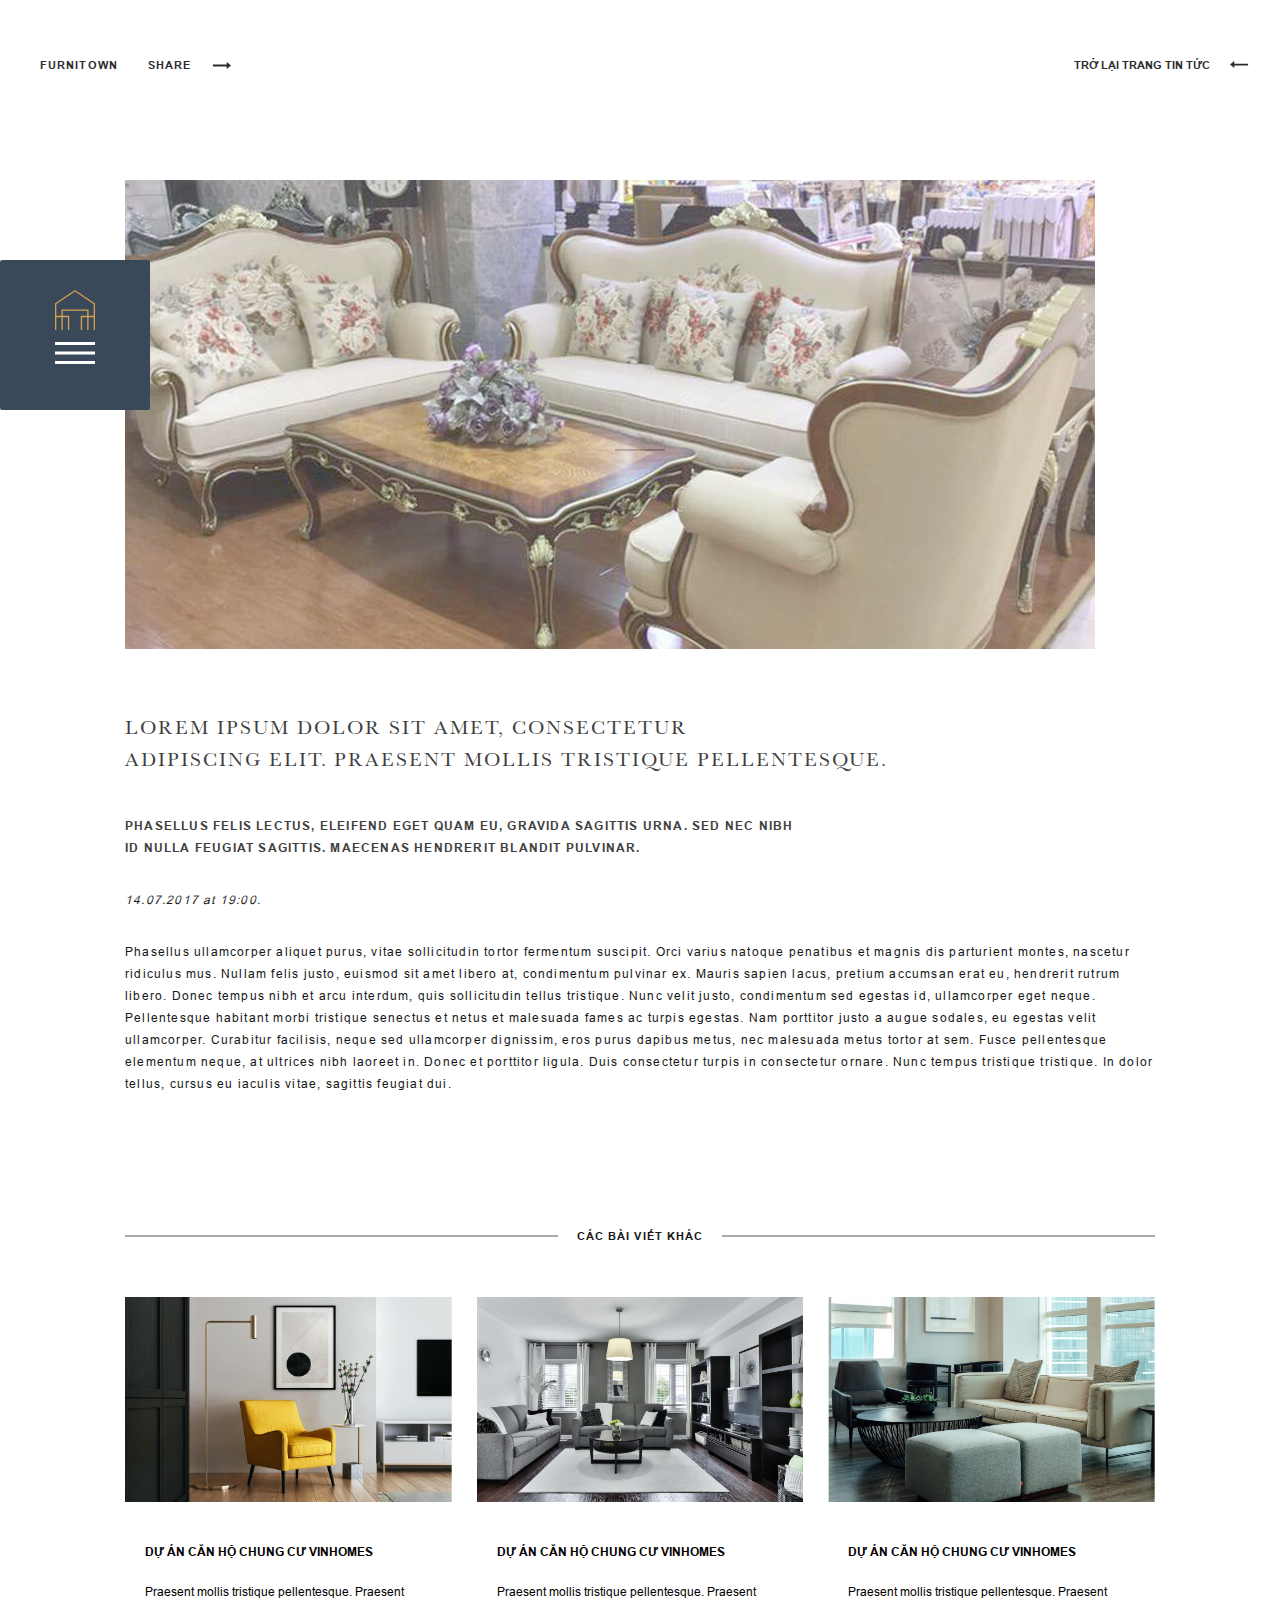
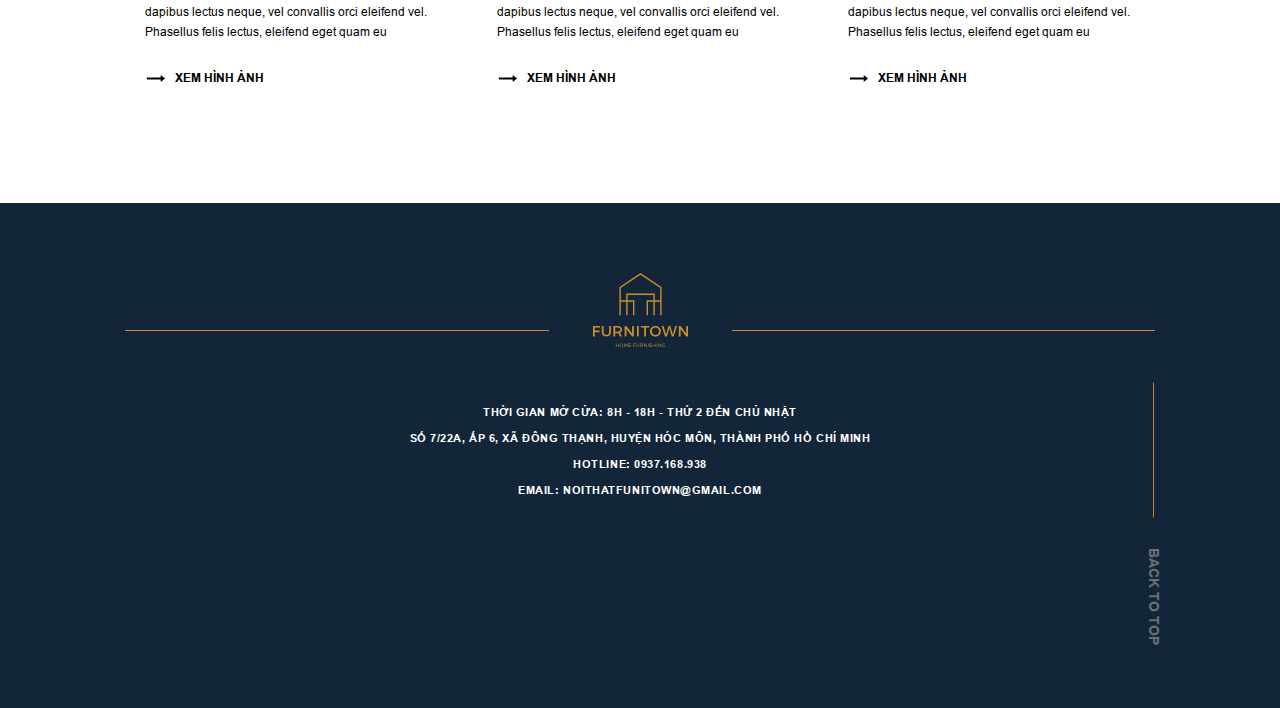
==== commit 967af3fa: "update code" ====
--- a/newdetail.html
+++ b/newdetail.html
@@ -23,7 +23,7 @@
     <link rel="stylesheet" href="dest/fonts.css" />
 </head>
 
-<!-- Mỗi body của mỗi page nên có class ví dụ homepage, aboutpage, contactpage... -->
+<!-- NEW DETAIL -->
 
 <body class="newdetailpage">
     <div class="lazy-load"><span></span></div>
@@ -36,7 +36,7 @@
                     <a href="#">Share <img src="./img/arrow-black.svg" alt="" /></a>
                 </li>
             </ul>
-            <a href="product2.html" class="btn-back">
+            <a href="new.html" class="btn-back">
                 <span>trở lại trang tin tức</span>
                 <img src="./img/arrow-black.svg" alt="" />
             </a>
